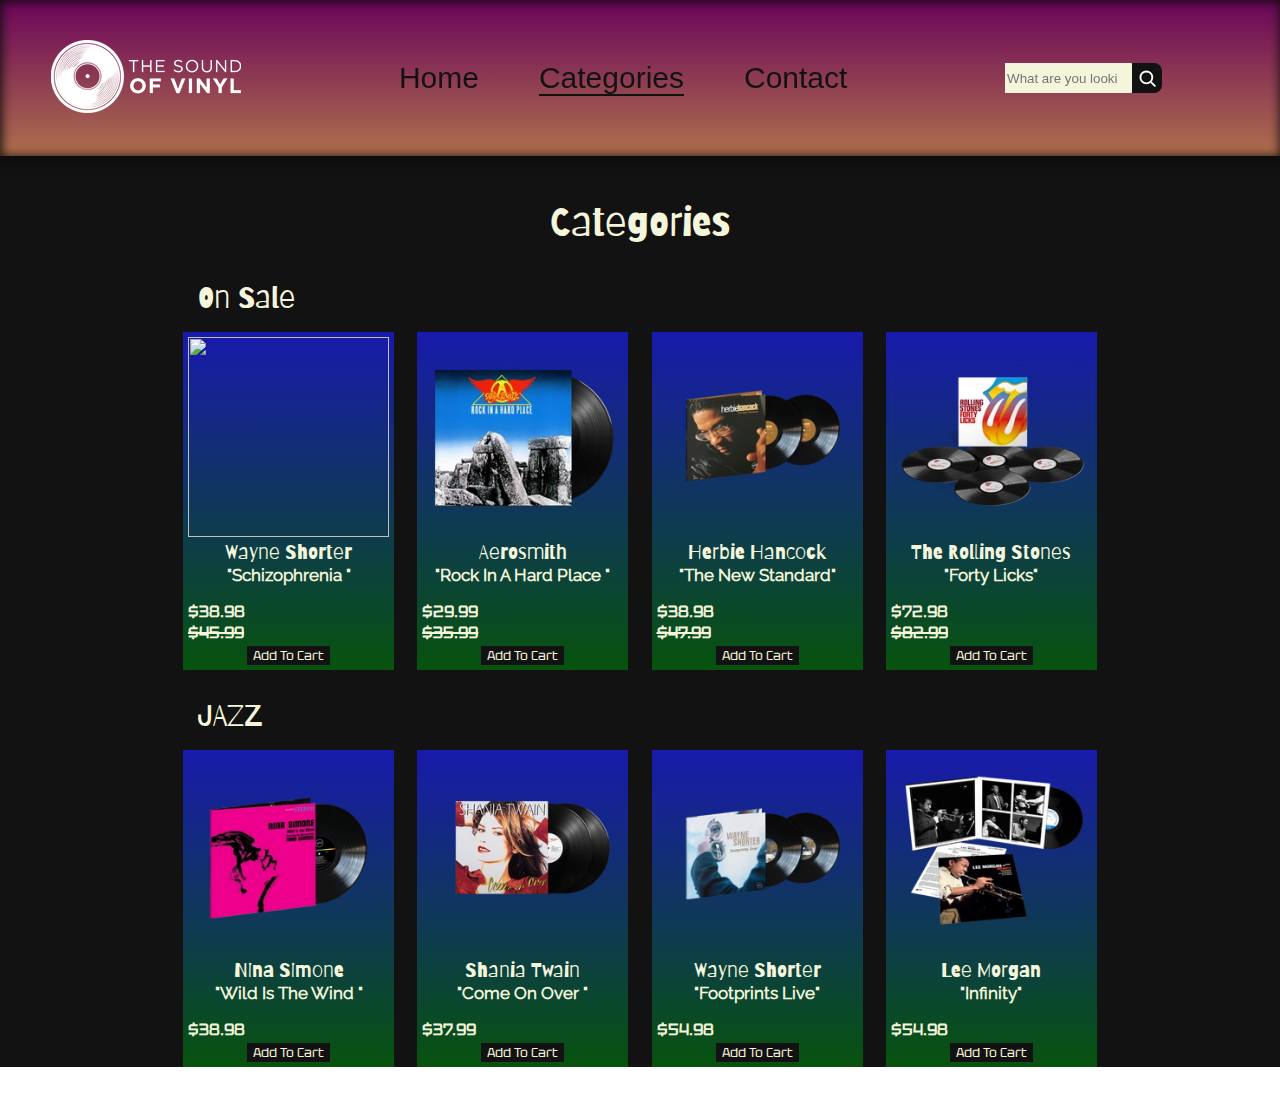
==== Categories.html @ 99c2d17d "categories page" ====
<!DOCTYPE html>
<html lang="en">

<head>
    <meta charset="UTF-8">
    <meta name="viewport" content="width=device-width, initial-scale=1.0">
    <link rel="stylesheet" href="css/reset.css">
    <link rel="stylesheet" href="css/stylesheet.css">
    <script src="https://kit.fontawesome.com/803c8330e5.js" crossorigin="anonymous"></script>
    <link rel="icon" type="image/x-icon" href="images/tab logo.png">
    <link rel="stylesheet" href="css/style.css">
    <title>Categories</title>
</head>

<body>

    <div class="container">
        <!-- header -->
        <header>
            <a href="index.html"><img src="images/Logo.avif" alt="Logo"></a>

            <nav>
                <ul class="header_ul">
                    <li><a href="index.html" class="list inactive">Home</a></li>
                    <li><a href="Categories.html" class="list active">Categories</a></li>
                    <li><a href="" class="list inactive">Contact</a></li>
                </ul>
            </nav>
            <div class="search_user">
                <form action="" class="search_bar_form">
                    <input class="search_bar" type="search" name="search" placeholder="What are you looking for?">

                    <input class="search_button" type="image" src="images/charm_search.svg" name="" id="">
                </form>


                <div class="cartanduser">

                    <a href=""><i class="fa-solid fa-user"></i></a>
                    <i class="fa-solid fa-cart-shopping"></i>
                </div>
            </div>
        </header>


        <!-- cover -->
        <div class="categories_cover">
            <img src="images/categories cover.webp" alt="" class="ragacimg">

        </div>

        <h3 class="categories">Categories</h3>
           <!-- SALE SECTION -->
        <section class="sales_section">



            <h4 class="categories_titles">On Sale</h4>




            <div class="categories_cards">
                <i class="fa-solid fa-forward left_vector"></i>
                <!-- 1 card -->


                <div class="categories_card">

                    <img src="categories images/1.avif" alt="" class="card_image_sale">
                    <h4 class="categories_author">Wayne Shorter</h4>
                    <p class="categories_album">"Schizophrenia "</p>
                    <div class="price_fav">
                        <p class="price_categories">$38.98</p>
                        <i class="fa-solid fa-heart"></i>

                    </div>
                    <p class="price_sale">$45.99</p>
                    <button class="addtocart">Add To Cart</button>
                </div>
                
                <!-- card2 -->


                <div class="categories_card">

                    <img src="categories images/2.avif" alt="" class="card_image_sale">
                    <h4 class="categories_author">Aerosmith</h4>
                    <p class="categories_album">"Rock In A Hard Place "</p>
                    <div class="price_fav">
                        <p class="price_categories">$29.99</p>
                        <i class="fa-solid fa-heart"></i>

                    </div>
                    <p class="price_sale">$35.99</p>
                    <button class="addtocart">Add To Cart</button>
                </div>
                <!-- card3 -->
                <div class="categories_card">

                    <img src="categories images/3.avif" alt="" class="card_image_sale">
                    <h4 class="categories_author">Herbie Hancock</h4>
                    <p class="categories_album">"The New Standard"</p>
                    <div class="price_fav">
                        <p class="price_categories">$38.98</p>
                        <i class="fa-solid fa-heart"></i>

                    </div>
                    <p class="price_sale">$47.99</p>
                    <button class="addtocart">Add To Cart</button>
                </div>

                <!-- card4 -->
              
                <div class="categories_card">

                    <img src="categories images/4.avif" alt="" class="card_image_sale">
                    <h4 class="categories_author">The Rolling Stones</h4>
                    <p class="categories_album">"Forty Licks"</p>
                    <div class="price_fav">
                        <p class="price_categories">$72.98</p>
                        <i class="fa-solid fa-heart"></i>

                    </div>
                    <p class="price_sale">$82.99</p>
                    <button class="addtocart">Add To Cart</button>
                </div>



                <i class="fa-solid fa-forward"></i>
            </div>





        </section>

       <!-- JAZZ SECTION -->
        <section class="jazz_section">
            <h4 class="categories_titles">JAZZ</h4>
          
            <div class="categories_cards">

                <i class="fa-solid fa-forward left_vector"></i>
                <!-- 1 card -->


                <div class="categories_card">

                    <img src="categories images/5.avif" alt="" class="card_image_sale">
                    <h4 class="categories_author">Nina Simone</h4>
                    <p class="categories_album">"Wild Is The Wind "</p>
                    <div class="price_fav">
                        <p class="price_categories">$38.98</p>
                        <i class="fa-solid fa-heart"></i>

                    </div>
                    
                    <button class="addtocart">Add To Cart</button>
                </div>

                <!-- card2 -->


                <div class="categories_card">

                    <img src="categories images/6.avif" alt="" class="card_image_sale">
                    <h4 class="categories_author">Shania Twain</h4>
                    <p class="categories_album">"Come On Over "</p>
                    <div class="price_fav">
                        <p class="price_categories">$37.99</p>
                        <i class="fa-solid fa-heart"></i>

                    </div>
                    
                    <button class="addtocart">Add To Cart</button>
                </div>
                <!-- card3 -->
                <div class="categories_card">

                    <img src="categories images/7.avif" alt="" class="card_image_sale">
                    <h4 class="categories_author">Wayne Shorter</h4>
                    <p class="categories_album">"Footprints Live"</p>
                    <div class="price_fav">
                        <p class="price_categories">$54.98</p>
                        <i class="fa-solid fa-heart"></i>

                    </div>
                    
                    <button class="addtocart">Add To Cart</button>
                </div>

                <!-- card4 -->
              
                <div class="categories_card">

                    <img src="categories images/8.avif" alt="" class="card_image_sale">
                    <h4 class="categories_author">Lee Morgan</h4>
                    <p class="categories_album">"Infinity"</p>
                    <div class="price_fav">
                        <p class="price_categories">$54.98</p>
                        <i class="fa-solid fa-heart"></i>

                    </div>
                    
                    <button class="addtocart">Add To Cart</button>
                </div>



                <i class="fa-solid fa-forward"></i>
















            </div>
        
        
        
        
        
        
        
        
        
        
        
        
        </section>



        













        <!-- container -->
    </div>








</body>

</html>
---- css/stylesheet.css ----
@font-face {
    font-family: 'Raleway';
    src: url('../fonts/Raleway-Regular.eot');
    src: url('../fonts/Raleway-Regular.eot?#iefix') format('embedded-opentype'),
        url('../fonts/Raleway-Regular.woff2') format('woff2'),
        url('../fonts/Raleway-Regular.woff') format('woff'),
        url('../fonts/Raleway-Regular.ttf') format('truetype'),
        url('../fonts/Raleway-Regular.svg#Raleway-Regular') format('svg');
    font-weight: normal;
    font-style: normal;
    font-display: swap;
}

@font-face {
    font-family: 'Tilt Prism';
    src: url('../fonts/TiltPrism-Regular.eot');
    src: url('../fonts/TiltPrism-Regular.eot?#iefix') format('embedded-opentype'),
        url('../fonts/TiltPrism-Regular.woff2') format('woff2'),
        url('../fonts/TiltPrism-Regular.woff') format('woff'),
        url('../fonts/TiltPrism-Regular.ttf') format('truetype'),
        url('../fonts/TiltPrism-Regular.svg#TiltPrism-Regular') format('svg');
    font-weight: normal;
    font-style: normal;
    font-display: swap;
}
@font-face {
    font-family: 'Barriecito';
    src: url('../fonts/Barriecito-Regular.eot');
    src: url('../fonts/Barriecito-Regular.eot?#iefix') format('embedded-opentype'),
        url('../fonts/Barriecito-Regular.woff2') format('woff2'),
        url('../fonts/Barriecito-Regular.woff') format('woff'),
        url('../fonts/Barriecito-Regular.ttf') format('truetype'),
        url('../fonts/Barriecito-Regular.svg#Barriecito-Regular') format('svg');
    font-weight: normal;
    font-style: normal;
    font-display: swap;
}
@font-face {
    font-family: 'Tektur';
    src: url('../fonts/Tektur-Regular.eot');
    src: url('../fonts/Tektur-Regular.eot?#iefix') format('embedded-opentype'),
        url('../fonts/Tektur-Regular.woff2') format('woff2'),
        url('../fonts/Tektur-Regular.woff') format('woff'),
        url('../fonts/Tektur-Regular.ttf') format('truetype'),
        url('../fonts/Tektur-Regular.svg#Tektur-Regular') format('svg');
    font-weight: normal;
    font-style: normal;
    font-display: swap;
}
---- css/style.css ----
@import url(variable.css);

.container {
    max-width: 1920px;
    width: 100%;
    margin: auto;
    padding-top: 146px;
    background-color: rgb(19, 18, 18);
}

/* header */
header {
    max-width: inherit;
    width: inherit;
    top: 0;
    left: 50%;
    transform: translateX(-50%);
    padding: 40px 4%;
    position: fixed;
    display: flex;
    justify-content: space-between;
    align-items: center;
    box-shadow: inset 1px 1px 10px 2px rgba(14, 13, 13, 0.815), 1px 1px 10px 3px rgba(10, 10, 10, 0.815);
    background-image: var(--headercolor)
}

.header_ul {
    display: flex;
    gap: 60px;
}

.list {
    font-size: 30px;
    font-family: var(--listfont);
    font-family: 'Bebas Neue', sans-serif;
    color: var(--maincolordark);

}

.active {
    border-bottom: 2px solid var(--maincolordark);
}

.search_user {
    width: 19%;
    display: flex;
    align-items: center;
    gap: 20px;
}

.search_bar_form {
    width: 70%;
    border-radius: 8px;
    display: flex;
    align-items: center;



}

.search_bar {
    width: 100%;
    background-color: var(--maincolor);
    border: none;
    outline: none;
    height: 30px;
    border-radius: 0px 1px 1px 0px;


}

.search_button {
    height: 30px;
    padding: 5px;
    border-radius: 0px 8px 8px 0px;
    background-color: var(--maincolordark);
}


.fa-magnifying-glass {
    font-size: 30px;
}

.cartanduser {
    display: flex;
    align-items: center;
    gap: 15px;
}

.fa-user,
.fa-cart-shopping {
    font-size: 25px;
    color: var(--maincolordark);
}

.list:hover {

    text-shadow: 2px 1px 2px rgb(56, 4, 36);
}

.fa-user:hover {
    filter: drop-shadow(1px 1px 5px black);
    font-size: 27px;
}

.fa-cart-shopping:hover {
    filter: drop-shadow(1px 1px 5px black);
    font-size: 27px;
}

/* cover */
.cover {
    width: 55%;
    padding: 20px 3%;
    margin: auto;
    display: flex;
    flex-direction: column;
    align-items: center;
    gap: 50px;
    margin-top: 40px;
}

.section_cover_txt {
    display: flex;
    flex-direction: column;
    align-items: center;
}

.cover_title {
    font-size: var(--titlefontsize);
    font-family: var(--titlefont);
    text-align: center;
    color: var(--maincolor);

}

.cover_txt {
    font-size: var(--textfontsize);
    font-family: var(--textfont);
    color: var(--maincolor);
    font-weight: 600;
    margin-top: 30px;
    text-align: center;
}

.shop_now_button {
    font-size: var(--textfontsize);
    font-family: var(--listfont);
    padding: 5px;
    border-radius: 10px;
    color: var(--maincolordark);
    border: 3px solid var(--maincolor);
    background-image: var(--maincolorblend);
    transition: 0.5s;
}




.shop_now_button:hover {
    color: var(--maincolor);
    border: 3px solid var(--maincolordark);
}




/* section monthly best sellers */
.monthybestseller_section {
    padding: 40px 4%;
}

.monthlybestsell {
    font-size: var(--titlefontsize);
    font-family: var(--titlefont);
    color: var(--maincolor);
    margin: 50px 0;
}

.cards {
    margin: auto;
    display: flex;
    flex-direction: column;
    gap: 30px;

}

.first5cards,
.secondfivecards {
    display: flex;
    justify-content: space-between;


}

.card {
    padding: 10px;
    border: 3px solid var(--maincolor);
    width: 18%;
    display: flex;
    flex-direction: column;
    align-items: center;
    gap: 15px;
    transition-duration: 2s;

}

.card_txts {
    display: flex;
    flex-direction: column;
    align-items: center;
}


.card:hover {
    background-color: var(--maincolor);
    scale: 1.1;
}

.card_image {
    width: 100%;

}

.best_seller_author {
    font-family: var(--titlefont);
    font-size: var(--textfontsize);
    margin-bottom: 5px;
    color: rgb(19, 18, 18);
    text-align: center;
}

.album_name {
    font-family: var(--textfont);
    font-size: var(--textfontsize);
    color: rgb(19, 18, 18);
    text-align: center;
    font-weight: 600;
}

/* subscribe */
.subscribe {
    width: 70%;
    margin: 50px auto 0;
    display: grid;
    grid-template-rows: 310px 250px 250px;
    grid-template-columns: 1.2fr 1fr 1fr 1fr;
    grid-template-areas: "div1 div2 div3 div4"
        "div1 div5 div6 div7 " "div8 div9 div9 div10 "
    ;
    column-gap: 5px;

}

.section2_div {
    background-size: cover;
    background-repeat: no-repeat;
    object-fit: cover;
    background-position: center;
    border: 2px solid var(--maincolordark);

}

.div1 {

    background-image: url(../section2img/subscirebesection\ left.webp);
    grid-area: div1;
    animation-name: div1;

}

.div2 {
    background-image: url(../section2img/1.jpg);
    grid-area: div2;
    animation-name: div2;

}

.div3 {
    background-image: url(../section2img/2.jpg);
    grid-area: div3;
    animation-name: div3;
    animation-duration: 20s;
    animation-delay: 7s;
    animation-timing-function: linear;
    animation-iteration-count: infinite;
    animation-direction: alternate-reverse;
}

.div4 {
    background-image: url(../section2img/3.jpg);
    grid-area: div4;

}

.div5 {
    background-image: url(../section2img/4.jpg);
    grid-area: div5;

}

.div6 {
    background-image: url(../section2img/5.jpg);
    grid-area: div6;


}

.div7 {
    background-image: url(../section2img/6.jpg);
    grid-area: div7;

}

.div8 {
    background-image: url(../section2img/7.jpg);
    grid-area: div8;

}

.div9 {
    grid-area: div9;
    display: flex;
    align-items: center;
    justify-content: center;
    background-image: linear-gradient(red, yellow);
}

.subscribe_us {
    display: flex;
    align-items: center;
    flex-direction: column;
    gap: 20px;
}

.subscribe_us_label {
    font-size: 30px;
    font-family: var(--titlefont);
}

.subscribe_email_input {
    outline: none;
    width: 100%;
    height: 30px;
    padding: 5px;
    border: 2px solid var(--maincolordark);
    border-radius: 20px;
}

.subscribe_button {
    border: none;
    outline: none;
    font-size: 20px;
    border-radius: 10px;
    font-family: var(--textfont);
    background-color: var(--maincolordark);
    color: var(--maincolor);
}

.subscribe_button:hover {
    background-color: rgba(19, 18, 18, 0.8);

}



.div10 {
    background-image: url(../section2img/8.jpg);

    grid-area: div10;
    animation: div10;
    animation-duration: 20s;
    animation-timing-function: linear;
    animation-iteration-count: infinite;
    animation-direction: alternate-reverse;
}

@keyframes div10 {
    from {
        background-image: url(../section2img/8.jpg);
        width: 0%;

    }

    to {
        background-image: url(../section2img/8.jpg);
        width: 100%;
    }

}

@keyframes div3 {
    from {
        background-image: url(../section2img/2.jpg);
        height: 0%;
    }

    to {
        background-image: url(../section2img/2.jpg);
        height: 100%;
    }

}








/* just_came in */
.just_added {
    width: 90%;
    margin: auto;
}

.justadded_cards {
    display: flex;
    justify-content: space-between;


}

.vector_cards {
    display: flex;
    align-items: center;
    gap: 10px;
}

.justadded_title {
    font-family: var(--titlefont);
    color: var(--maincolor);
    font-size: var(--titlefontsize);
    text-align: center;
    margin: 30px 0 30px;
}

.fa-forward {
    font-size: var(--titlefontsize);
    color: var(--maincolor);
}

.left_vector {
    rotate: 180deg;
}

.fa-forward:hover {
    filter: drop-shadow(2px 3px 5px var(--maincolor));
}

.just_added_card {
    width: 19%;
    padding: 10px;
    background-color: var(--maincolor);
    display: flex;
    flex-direction: column;
    gap: 10px;
    align-items: center;
    background-image: var(--maincolorblend);
    transition: 1s;


}

.just_added_card:hover {
    box-shadow: inset -2px -2px 15px var(--maincolor);
}

.justaddimg {
    width: 100%;
}

.price_fav {
    width: 100%;
    display: flex;
    justify-content: space-between;
    margin-top: 15px;
}

.album_name {
    font-family: var(--textfont);
}

.price {
    font-family: var(--listfont);
    font-weight: 600;
}

.fa-heart {
    font-size: 19px;
}

.fa-heart:hover {

    color: rgb(184, 6, 6);
}

/* about us  */
.about_us {
    width: 70%;
    margin: auto;
}

.about_us_title {
    font-size: 40px;
    font-family: var(--titlefont);
    color: var(--maincolor);
    text-align: center;
    margin: 60px 0 30px;
}

.about_us_txt {
    display: flex;
    justify-content: space-between;
    align-items: center;
}

.about_us_P {
    width: 30%;
    border: 3px solid var(--maincolor);
    padding: 15px 2%;
    border-radius: 20px;
}

.about_us_PP {
    font-size: 20px;
    color: beige;
    font-family: var(--textfont);
    text-align: center;

}

.div_help_center_div {
    width: 30%;
    margin: auto;
    display: flex;
    flex-direction: column;
    align-items: center;
}

.help_center_title {
    font-size: 28px;
    font-family: var(--titlefont);
    color: beige;
    text-align: center;
    margin-top: 50px;
}

.help_center_button {
    background-image: linear-gradient(rgb(206, 3, 3), rgb(206, 206, 9));
    font-size: 20px;
    font-family: var(--listfont);
    padding: 5px;
    border-radius: 10px;
    margin-top: 40px;
}

.help_center_button:hover {
    box-shadow: inset 2px 2px 10px var(--maincolordark);
}

/* footer */
footer {
    padding: 15px 4% 15px;
    background-image: var(--footercolor);
    margin: 60px auto 0;
    display: flex;
    align-items: center;
    justify-content: space-between;
}

.socials_txts {
    width: 20%;
}

.footer_list,
.social_title {
    font-size: var(--textfontsize);
    font-family: var(--textfont);
    line-height: 1.5;
    color: var(--maincolordark);
    font-weight: 600;
}

.socials {
    margin-top: 15px;
}

.SOCIALS {
    display: flex;
    gap: 8px;
    margin-top: 8px;
}

.footer_logo {
    width: 150px;

    animation-name: footer_logo;
    animation-duration: 10s;
    animation-timing-function: linear;
    animation-iteration-count: infinite;

}

@keyframes footer_logo {
    from {
        rotate: 0deg;
    }

    to {
        rotate: 360deg;
    }
}

.footer_contact_div {
    width: 20%;
    display: flex;
    flex-direction: column;
    gap: 20px;
}

.footer_contact_DIV {
    display: flex;
    align-items: center;
    gap: 8px;
}

.fa-phone,
.fa-envelope,
.fa-location-dot {
    font-size: var(--textfontsize);
    color: black;
}

.footer_P {
    font-size: var(--textfontsize);
    font-family: var(--listfont);
    color: var(--maincolor);
    text-align: center;
}

.footer_list:hover {
    text-shadow: 2px 1px 2px rgb(56, 4, 36);
}

.fa-location-dot:hover {
    border-bottom: 2px solid black;
}

.fa-envelope:hover {
    border-bottom: 2px solid black;
}

.fa-phone:hover {
    border-bottom: 2px solid black;
}


/* categories page */
.categories_cover {
    width: 100%;
}


/* SALE SECTION */
.categories{
    font-size: var(--titlefontsize);
    font-family: var(--titlefont);
    color: var(--maincolor);
    text-align: center;
    margin: 40px 0 40px;
}
    
.categories_titles{
   font-size: var(--categoriestitle);
    font-family: var(--titlefont);
    color: var(--maincolor);
    margin-left: 4%;
    margin-bottom: 20px;
    

}


.sales_section{
    width: 75%;
    margin: 0px auto 30px;
    display: flex;
    flex-direction: column;

}
.categories_cards{
    display: flex;
    align-items: center;
    justify-content: space-between;
    
}
.categories_card{
    width: 22%;
    
    padding: 5px;
    background-image:var(--categoriescardcolor);
    display: flex;
    flex-direction: column;
    gap: 5px;
    align-items: center;
}
.categories_card:hover{
    box-shadow: inset 1px 1px 5px 1px var(--maincolor);
}
.card_image_sale{
    width: 100%;
    height: 200px;
    object-fit: cover;
}
.categories_author{
    font-family: var(--titlefont);
    color: var(--maincolor);
    font-size: var(--textfontsize);
}
.price_categories{
    font-family: var(--listfont);
    font-weight: 600;
    color: var(--maincolor);
}
.categories_album{
    font-family: var(--textfont);
    color: var(--maincolor);
    font-size: 17px;
    font-weight: 600;
}
.price_sale{
    font-family: var(--listfont);
    font-weight: 600;
    color: var(--maincolor);
    text-decoration: line-through;
    text-decoration-thickness: 2px;
    
    align-self: flex-start;
}
.addtocart{
    border: none;
    background-color: var(--maincolordark);
    font-family: var(--listfont);
    color: var(--maincolor);

}
.addtocart:hover{
    box-shadow: 1px 1px 10px 3px  var(--maincolordark);
}
.jazz_section{
    width: 75%;
    margin: 0px auto 30px;
    display: flex;
    flex-direction: column;

}
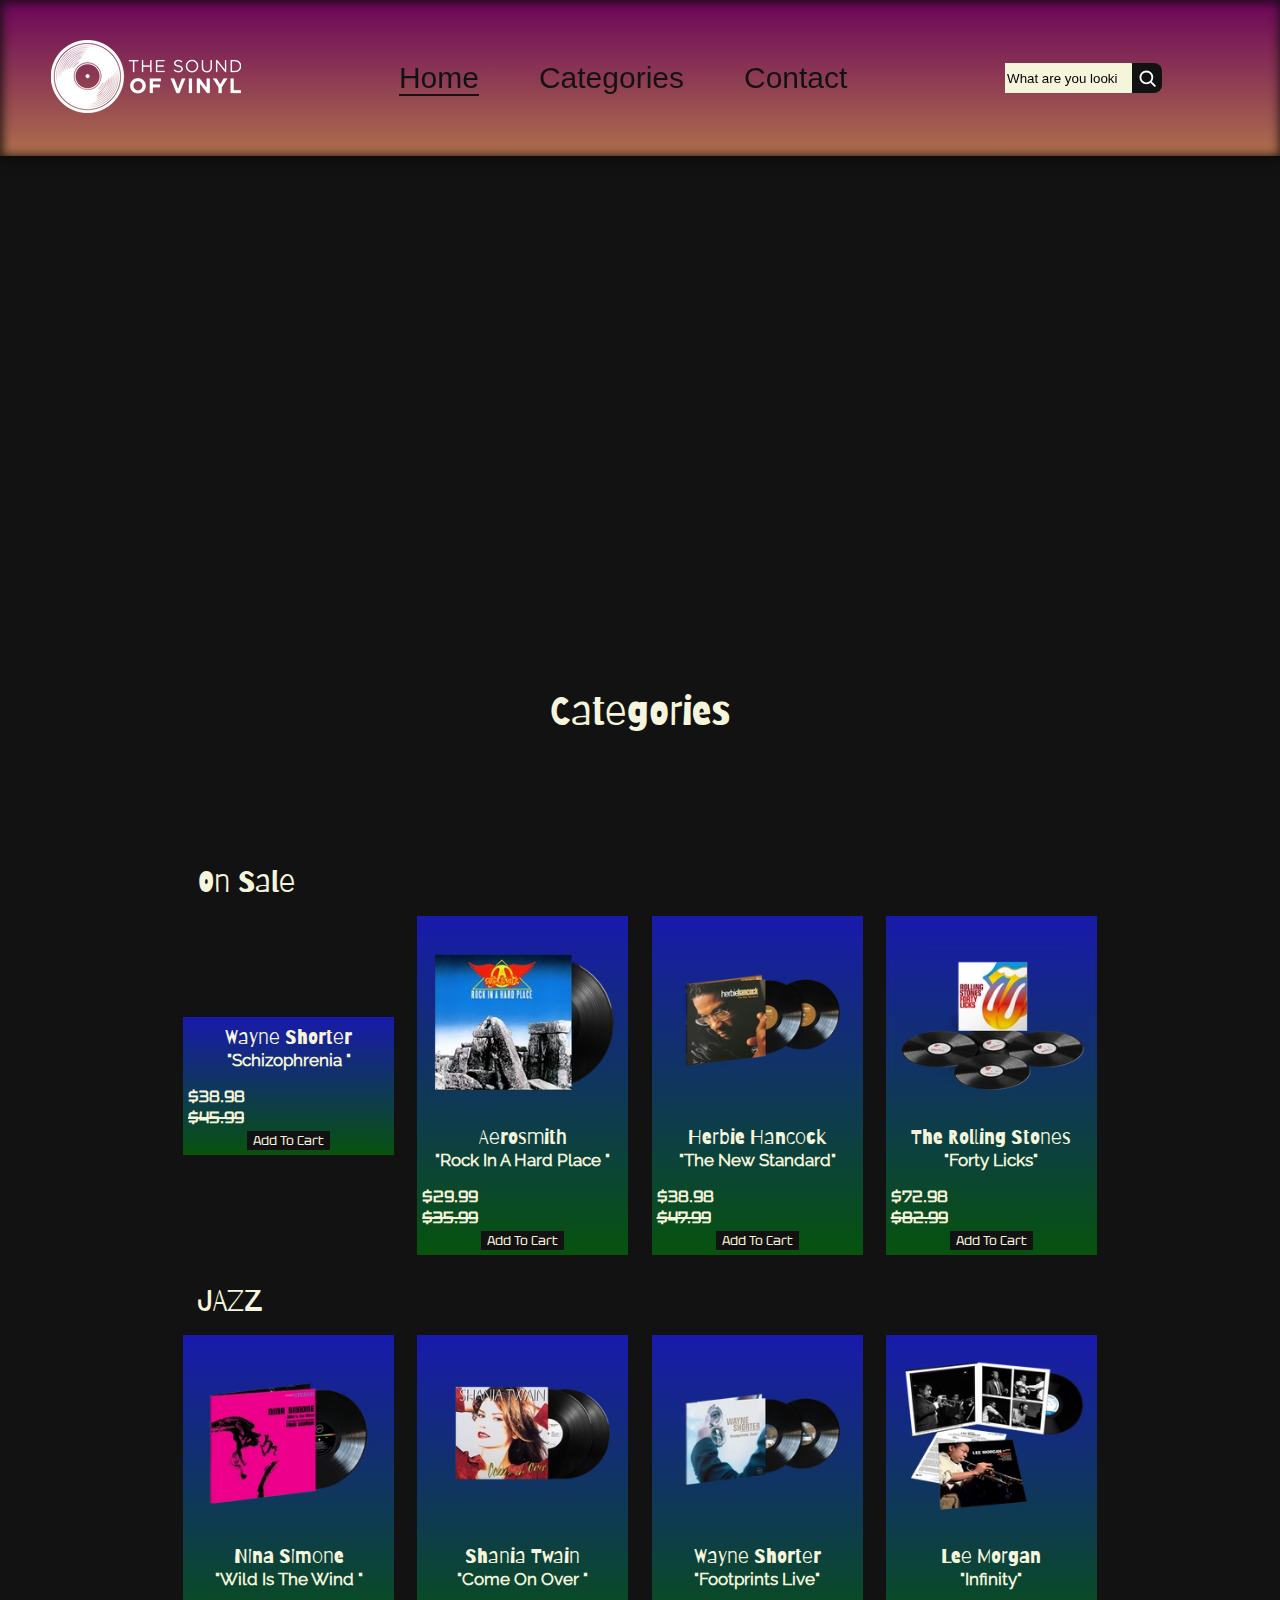
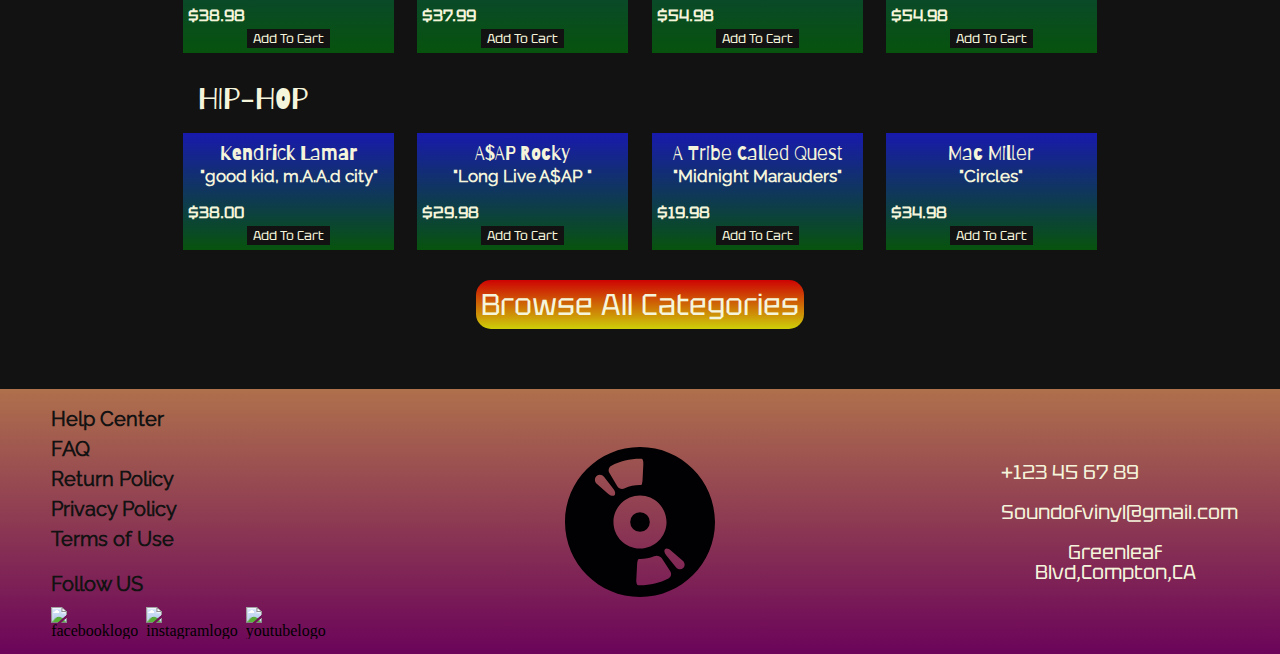
==== commit 7350668d: "categories responsive" ====
--- a/Categories.html
+++ b/Categories.html
@@ -9,6 +9,9 @@
     <script src="https://kit.fontawesome.com/803c8330e5.js" crossorigin="anonymous"></script>
     <link rel="icon" type="image/x-icon" href="images/tab logo.png">
     <link rel="stylesheet" href="css/style.css">
+    <link rel="stylesheet" href="css/bigscreen.css">
+    <link rel="stylesheet" href="css/smalltablet.css">
+    <link rel="stylesheet" href="css/mobile.css">
     <title>Categories</title>
 </head>
 
@@ -17,15 +20,18 @@
     <div class="container">
         <!-- header -->
         <header>
-            <a href="index.html"><img src="images/Logo.avif" alt="Logo"></a>
-
-            <nav>
+
+            <i class="fa-solid fa-bars"></i>
+            <a href="index.html"><img class="mainlogoimg" src="images/Logo.avif" alt="Logo"></a>
+
+            <nav class="header_nav">
                 <ul class="header_ul">
-                    <li><a href="index.html" class="list inactive">Home</a></li>
-                    <li><a href="Categories.html" class="list active">Categories</a></li>
-                    <li><a href="" class="list inactive">Contact</a></li>
+                    <li><a href="index.html" class="list active">Home</a></li>
+                    <li><a href="Categories.html" class="list inactive">Categories</a></li>
+                    <li><a href="contact.html class:" class="list inactive">Contact</a></li>
                 </ul>
             </nav>
+           
             <div class="search_user">
                 <form action="" class="search_bar_form">
                     <input class="search_bar" type="search" name="search" placeholder="What are you looking for?">
@@ -40,219 +46,371 @@
                     <i class="fa-solid fa-cart-shopping"></i>
                 </div>
             </div>
+
+
+
         </header>
 
 
+       
+      
         <!-- cover -->
         <div class="categories_cover">
-            <img src="images/categories cover.webp" alt="" class="ragacimg">
 
         </div>
 
-        <h3 class="categories">Categories</h3>
-           <!-- SALE SECTION -->
-        <section class="sales_section">
-
-
-
-            <h4 class="categories_titles">On Sale</h4>
-
-
-
-
-            <div class="categories_cards">
-                <i class="fa-solid fa-forward left_vector"></i>
-                <!-- 1 card -->
-
-
-                <div class="categories_card">
-
-                    <img src="categories images/1.avif" alt="" class="card_image_sale">
-                    <h4 class="categories_author">Wayne Shorter</h4>
-                    <p class="categories_album">"Schizophrenia "</p>
-                    <div class="price_fav">
-                        <p class="price_categories">$38.98</p>
-                        <i class="fa-solid fa-heart"></i>
-
-                    </div>
-                    <p class="price_sale">$45.99</p>
-                    <button class="addtocart">Add To Cart</button>
-                </div>
-                
-                <!-- card2 -->
-
-
-                <div class="categories_card">
-
-                    <img src="categories images/2.avif" alt="" class="card_image_sale">
-                    <h4 class="categories_author">Aerosmith</h4>
-                    <p class="categories_album">"Rock In A Hard Place "</p>
-                    <div class="price_fav">
-                        <p class="price_categories">$29.99</p>
-                        <i class="fa-solid fa-heart"></i>
-
-                    </div>
-                    <p class="price_sale">$35.99</p>
-                    <button class="addtocart">Add To Cart</button>
-                </div>
-                <!-- card3 -->
-                <div class="categories_card">
-
-                    <img src="categories images/3.avif" alt="" class="card_image_sale">
-                    <h4 class="categories_author">Herbie Hancock</h4>
-                    <p class="categories_album">"The New Standard"</p>
-                    <div class="price_fav">
-                        <p class="price_categories">$38.98</p>
-                        <i class="fa-solid fa-heart"></i>
-
-                    </div>
-                    <p class="price_sale">$47.99</p>
-                    <button class="addtocart">Add To Cart</button>
-                </div>
-
-                <!-- card4 -->
+        <div class="categories_main_div">
+            <h3 class="categories">Categories</h3>
+            <form class="hidden_search categories_hidden_search" action="">
+                <input class="hidden_search_input" type="search" name="search"
+                    placeholder="What are you looking for?">
+                <input class="search_button_hidden" type="image" src="images/charm_search.svg" name="" id="">
+            </form>
+         
+            <!-- SALE SECTION -->
+
+
+            <section class="sales_section">
+
+
+
+                <h4 class="categories_titles">On Sale</h4>
+
+
+
+
+                <div class="categories_cards">
+                    <i class="fa-solid fa-backward"></i>
+                    <!-- 1 card -->
+
+
+                    <div class="categories_card">
+
+                        <img src="categories images/1.avif" alt="" class="card_image_sale">
+                        <h4 class="categories_author">Wayne Shorter</h4>
+                        <p class="categories_album">"Schizophrenia "</p>
+                        <div class="price_fav">
+                            <p class="price_categories">$38.98</p>
+                            <i class="fa-solid fa-heart"></i>
+
+                        </div>
+                        <p class="price_sale">$45.99</p>
+                        <button class="addtocart">Add To Cart</button>
+                    </div>
+
+                    <!-- card2 -->
+
+
+                    <div class="categories_card categories_card2">
+
+                        <img src="categories images/2.avif" alt="" class="card_image_sale">
+                        <h4 class="categories_author">Aerosmith</h4>
+                        <p class="categories_album">"Rock In A Hard Place "</p>
+                        <div class="price_fav">
+                            <p class="price_categories">$29.99</p>
+                            <i class="fa-solid fa-heart"></i>
+
+                        </div>
+                        <p class="price_sale">$35.99</p>
+                        <button class="addtocart">Add To Cart</button>
+                    </div>
+                    <!-- card3 -->
+                    <div class="categories_card categories_card3">
+
+                        <img src="categories images/3.avif" alt="" class="card_image_sale">
+                        <h4 class="categories_author">Herbie Hancock</h4>
+                        <p class="categories_album">"The New Standard"</p>
+                        <div class="price_fav">
+                            <p class="price_categories">$38.98</p>
+                            <i class="fa-solid fa-heart"></i>
+
+                        </div>
+                        <p class="price_sale">$47.99</p>
+                        <button class="addtocart">Add To Cart</button>
+                    </div>
+
+                    <!-- card4 -->
+
+                    <div class="categories_card categories_card4">
+
+                        <img src="categories images/4.avif" alt="" class="card_image_sale">
+                        <h4 class="categories_author">The Rolling Stones</h4>
+                        <p class="categories_album">"Forty Licks"</p>
+                        <div class="price_fav">
+                            <p class="price_categories">$72.98</p>
+                            <i class="fa-solid fa-heart"></i>
+
+                        </div>
+                        <p class="price_sale">$82.99</p>
+                        <button class="addtocart">Add To Cart</button>
+                    </div>
+
+
+
+                    <i class="fa-solid fa-forward"></i>
+                </div>
+
+
+
+
+
+            </section>
+
+            <!-- JAZZ SECTION -->
+            <section class="jazz_section">
+                <h4 class="categories_titles">JAZZ</h4>
+
+                <div class="categories_cards">
+
+                    <i class="fa-solid fa-backward"></i>
+                    <!-- 1 card -->
+
+
+                    <div class="categories_card">
+
+                        <img src="categories images/5.avif" alt="" class="card_image_sale">
+                        <h4 class="categories_author">Nina Simone</h4>
+                        <p class="categories_album">"Wild Is The Wind "</p>
+                        <div class="price_fav">
+                            <p class="price_categories">$38.98</p>
+                            <i class="fa-solid fa-heart"></i>
+
+                        </div>
+
+                        <button class="addtocart">Add To Cart</button>
+                    </div>
+
+                    <!-- card2 -->
+
+
+                    <div class="categories_card categories_card2">
+
+                        <img src="categories images/6.avif" alt="" class="card_image_sale">
+                        <h4 class="categories_author">Shania Twain</h4>
+                        <p class="categories_album">"Come On Over "</p>
+                        <div class="price_fav">
+                            <p class="price_categories">$37.99</p>
+                            <i class="fa-solid fa-heart"></i>
+
+                        </div>
+
+                        <button class="addtocart">Add To Cart</button>
+                    </div>
+                    <!-- card3 -->
+                    <div class="categories_card categories_card3">
+
+                        <img src="categories images/7.avif" alt="" class="card_image_sale">
+                        <h4 class="categories_author">Wayne Shorter</h4>
+                        <p class="categories_album">"Footprints Live"</p>
+                        <div class="price_fav">
+                            <p class="price_categories">$54.98</p>
+                            <i class="fa-solid fa-heart"></i>
+
+                        </div>
+
+                        <button class="addtocart">Add To Cart</button>
+                    </div>
+
+                    <!-- card4 -->
+
+                    <div class="categories_card categories_card4">
+
+                        <img src="categories images/8.avif" alt="" class="card_image_sale">
+                        <h4 class="categories_author">Lee Morgan</h4>
+                        <p class="categories_album">"Infinity"</p>
+                        <div class="price_fav">
+                            <p class="price_categories">$54.98</p>
+                            <i class="fa-solid fa-heart"></i>
+
+                        </div>
+
+                        <button class="addtocart">Add To Cart</button>
+                    </div>
+
+
+
+                    <i class="fa-solid fa-forward"></i>
+
+
+                </div>
+
+
+            </section>
+
+
+
+            <section class="hiphop">
+
+                <h4 class="categories_titles">HIP-HOP</h4>
+
+                <div class="categories_cards">
+
+                    <i class="fa-solid fa-backward"></i>
+                    <!-- 1 card -->
+
+
+                    <div class="categories_card ">
+
+                        <img src="categories images/9.avif" alt="" class="card_image_sale">
+                        <h4 class="categories_author">Kendrick Lamar</h4>
+                        <p class="categories_album">"good kid, m.A.A.d city"</p>
+                        <div class="price_fav">
+                            <p class="price_categories">$38.00</p>
+                            <i class="fa-solid fa-heart"></i>
+
+                        </div>
+
+                        <button class="addtocart">Add To Cart</button>
+                    </div>
+
+                    <!-- card2 -->
+
+
+                    <div class="categories_card categories_card2">
+
+                        <img src="categories images/10.avif" alt="" class="card_image_sale">
+                        <h4 class="categories_author">A$AP Rocky</h4>
+                        <p class="categories_album">"Long Live A$AP "</p>
+                        <div class="price_fav">
+                            <p class="price_categories">$29.98</p>
+                            <i class="fa-solid fa-heart"></i>
+
+                        </div>
+
+                        <button class="addtocart">Add To Cart</button>
+                    </div>
+                    <!-- card3 -->
+                    <div class="categories_card categories_card3">
+
+                        <img src="categories images/11.avif" alt="" class="card_image_sale">
+                        <h4 class="categories_author">A Tribe Called Quest</h4>
+                        <p class="categories_album">"Midnight Marauders"</p>
+                        <div class="price_fav">
+                            <p class="price_categories">$19.98</p>
+                            <i class="fa-solid fa-heart"></i>
+
+                        </div>
+
+                        <button class="addtocart">Add To Cart</button>
+                    </div>
+
+                    <!-- card4 -->
+
+                    <div class="categories_card categories_card4">
+
+                        <img src="categories images/12.avif" alt="" class="card_image_sale">
+                        <h4 class="categories_author">Mac Miller</h4>
+                        <p class="categories_album">"Circles"</p>
+                        <div class="price_fav">
+                            <p class="price_categories">$34.98</p>
+                            <i class="fa-solid fa-heart"></i>
+
+                        </div>
+
+                        <button class="addtocart">Add To Cart</button>
+                    </div>
+
+
+
+                    <i class="fa-solid fa-forward"></i>
+
+
+
+
+
+
+
+
+
+
+
+
+
+
+
+
+                </div>
+
+
+            </section>
+          
+            <a href="Categories.html">
+                <button class="browseall">Browse All Categories</button>
+            </a>
+        </div>
+
+
+
+
+        <!-- FOOTER -->
+
+        <footer>
+            <img class="footerlogo_hidden" src="images/vinyl-record-svgrepo-com.svg" alt="">
+           
+          <div class="footer_contact_social">
+            <div class="socials_txts">
+
               
-                <div class="categories_card">
-
-                    <img src="categories images/4.avif" alt="" class="card_image_sale">
-                    <h4 class="categories_author">The Rolling Stones</h4>
-                    <p class="categories_album">"Forty Licks"</p>
-                    <div class="price_fav">
-                        <p class="price_categories">$72.98</p>
-                        <i class="fa-solid fa-heart"></i>
-
-                    </div>
-                    <p class="price_sale">$82.99</p>
-                    <button class="addtocart">Add To Cart</button>
-                </div>
-
-
-
-                <i class="fa-solid fa-forward"></i>
+                <nav class="footer_nav">
+                    <ul class="footer_ul">
+                        <li><a href="" class="footer_list">Help Center</a></li>
+                        <li><a href="" class="footer_list">FAQ</a></li>
+                        <li><a href="" class="footer_list">Return Policy</a></li>
+                        <li><a href="" class="footer_list">Privacy Policy</a></li>
+                        <li><a href="contact.html" class="footer_list">Terms of Use</a></li>
+                    </ul>
+                </nav>
+
+
+                <div class="socials">
+                    <h3 class="social_title">Follow US</h3>
+                    <div class="SOCIALS">
+                        <a target="_blank" href="https://www.facebook.com/">
+                            <img class="social_logo"  src="images/logos_facebook.svg" alt="facebooklogo">
+                        </a>
+                        <a target="_blank" href="https://www.instagram.com/">
+                            <img class="social_logo"  src="images/skill-icons_instagram.svg" alt="instagramlogo">
+                        </a>
+                        <a target="_blank" href="https://www.youtube.com/">
+                            <img class="social_logo" src="images/logos_youtube.svg" alt="youtubelogo">
+                        </a>
+                    </div>
+                </div>
             </div>
 
-
-
-
-
-        </section>
-
-       <!-- JAZZ SECTION -->
-        <section class="jazz_section">
-            <h4 class="categories_titles">JAZZ</h4>
-          
-            <div class="categories_cards">
-
-                <i class="fa-solid fa-forward left_vector"></i>
-                <!-- 1 card -->
-
-
-                <div class="categories_card">
-
-                    <img src="categories images/5.avif" alt="" class="card_image_sale">
-                    <h4 class="categories_author">Nina Simone</h4>
-                    <p class="categories_album">"Wild Is The Wind "</p>
-                    <div class="price_fav">
-                        <p class="price_categories">$38.98</p>
-                        <i class="fa-solid fa-heart"></i>
-
-                    </div>
-                    
-                    <button class="addtocart">Add To Cart</button>
-                </div>
-
-                <!-- card2 -->
-
-
-                <div class="categories_card">
-
-                    <img src="categories images/6.avif" alt="" class="card_image_sale">
-                    <h4 class="categories_author">Shania Twain</h4>
-                    <p class="categories_album">"Come On Over "</p>
-                    <div class="price_fav">
-                        <p class="price_categories">$37.99</p>
-                        <i class="fa-solid fa-heart"></i>
-
-                    </div>
-                    
-                    <button class="addtocart">Add To Cart</button>
-                </div>
-                <!-- card3 -->
-                <div class="categories_card">
-
-                    <img src="categories images/7.avif" alt="" class="card_image_sale">
-                    <h4 class="categories_author">Wayne Shorter</h4>
-                    <p class="categories_album">"Footprints Live"</p>
-                    <div class="price_fav">
-                        <p class="price_categories">$54.98</p>
-                        <i class="fa-solid fa-heart"></i>
-
-                    </div>
-                    
-                    <button class="addtocart">Add To Cart</button>
-                </div>
-
-                <!-- card4 -->
-              
-                <div class="categories_card">
-
-                    <img src="categories images/8.avif" alt="" class="card_image_sale">
-                    <h4 class="categories_author">Lee Morgan</h4>
-                    <p class="categories_album">"Infinity"</p>
-                    <div class="price_fav">
-                        <p class="price_categories">$54.98</p>
-                        <i class="fa-solid fa-heart"></i>
-
-                    </div>
-                    
-                    <button class="addtocart">Add To Cart</button>
-                </div>
-
-
-
-                <i class="fa-solid fa-forward"></i>
-
-
-
-
-
-
-
-
-
-
-
-
-
-
-
-
+            <img class="footer_logo" src="images/vinyl-record-svgrepo-com.svg" alt="">
+
+
+            <div class="footer_contact_div">
+                <div class="footer_contact_DIV">
+                    <a href="tel:+123 45 67  89">
+                        <i class="fa-solid fa-phone"></i>
+                    </a>
+                    <p class="footer_P"> +123 45 67 89</p>
+
+
+                </div>
+
+                <div class="footer_contact_DIV">
+
+                    <a href="mailto:Soundofvinyl@gmail.com">
+                        <i class="fa-solid fa-envelope"></i>
+                    </a>
+
+                    <p class="footer_P">Soundofvinyl@gmail.com</p>
+                </div>
+
+                <div class="footer_contact_DIV">
+                    <a target="_blank"
+                        href="https://www.google.com/maps/place/534-400+W+Greenleaf+Blvd,+Compton,+CA+90220,+USA/@33.8804296,-118.2296693,16z/data=!4m15!1m8!3m7!1s0x80c2cb6b7f1d5b4d:0x56bce9a915bcb42!2sCompton,+CA,+USA!3b1!8m2!3d33.8958492!4d-118.2200712!16zL20vMHIwM2Y!3m5!1s0x80c2cb38bab34581:0x4d48d3f0ca650436!8m2!3d33.8809144!4d-118.2300035!16s%2Fg%2F11c63lks3d?entry=ttu">
+                        <i class="fa-solid fa-location-dot"></i>
+                    </a>
+                    <p class="footer_P"> Greenleaf Blvd,Compton,CA </p>
+                </div>
             </div>
-        
-        
-        
-        
-        
-        
-        
-        
-        
-        
-        
-        
-        </section>
-
-
-
-        
-
-
-
-
-
-
-
-
+
+          </div>
+        </footer>
 
 
 
@@ -268,6 +426,7 @@
 
 
 
+
 </body>
 
 </html>--- a/css/style.css
+++ b/css/style.css
@@ -10,19 +10,22 @@
 
 /* header */
 header {
+    height: 156px;
     max-width: inherit;
     width: inherit;
     top: 0;
     left: 50%;
     transform: translateX(-50%);
-    padding: 40px 4%;
+    padding: 0 4%;
     position: fixed;
     display: flex;
+    align-items: center;
     justify-content: space-between;
-    align-items: center;
+
     box-shadow: inset 1px 1px 10px 2px rgba(14, 13, 13, 0.815), 1px 1px 10px 3px rgba(10, 10, 10, 0.815);
     background-image: var(--headercolor)
 }
+
 
 .header_ul {
     display: flex;
@@ -34,7 +37,7 @@
     font-family: var(--listfont);
     font-family: 'Bebas Neue', sans-serif;
     color: var(--maincolordark);
-
+    transition: 0.4s;
 }
 
 .active {
@@ -50,23 +53,17 @@
 
 .search_bar_form {
     width: 70%;
-    border-radius: 8px;
-    display: flex;
-    align-items: center;
-
-
-
+    display: flex;
+    align-items: center;
 }
 
 .search_bar {
     width: 100%;
+    height: 30px;
     background-color: var(--maincolor);
     border: none;
     outline: none;
-    height: 30px;
     border-radius: 0px 1px 1px 0px;
-
-
 }
 
 .search_button {
@@ -77,20 +74,26 @@
 }
 
 
-.fa-magnifying-glass {
-    font-size: 30px;
-}
+
 
 .cartanduser {
     display: flex;
     align-items: center;
     gap: 15px;
+}
+
+.fa-bars {
+    font-size: 25px;
+    color: var(--maincolordark);
+    display: none;
+
 }
 
 .fa-user,
 .fa-cart-shopping {
     font-size: 25px;
     color: var(--maincolordark);
+    transition: 0.3s;
 }
 
 .list:hover {
@@ -109,24 +112,57 @@
 }
 
 /* cover */
-.cover {
+.indexpagetxt {
     width: 55%;
     padding: 20px 3%;
     margin: auto;
     display: flex;
     flex-direction: column;
     align-items: center;
-    gap: 50px;
+    justify-content: center;
+    gap: 30px;
     margin-top: 40px;
 }
 
-.section_cover_txt {
-    display: flex;
-    flex-direction: column;
-    align-items: center;
-}
-
-.cover_title {
+/* .hidden_search_div{
+    width: 100%;
+    display: flex;
+    align-items: center;
+    justify-content: center;
+    display: none;
+} */
+.hidden_search {
+    background-image: var(--maincolorblend);
+    width: 50%;
+    height: 35px;
+    display: flex;
+    justify-content: space-between;
+    align-self: center;
+    visibility: hidden;
+
+}
+
+.hidden_search_input {
+    width: 90%;
+    border: none;
+    outline: none;
+    border-radius: 0px 1px 1px 0px;
+}
+
+.search_button_hidden {
+    height: 34px;
+    padding: 5px;
+    border-radius: 12px;
+
+}
+
+.indexpageTXT {
+    display: flex;
+    flex-direction: column;
+    align-items: center;
+}
+
+.indexpage_title {
     font-size: var(--titlefontsize);
     font-family: var(--titlefont);
     text-align: center;
@@ -134,13 +170,13 @@
 
 }
 
-.cover_txt {
+.indexpage_txt {
     font-size: var(--textfontsize);
     font-family: var(--textfont);
     color: var(--maincolor);
     font-weight: 600;
+    text-align: center;
     margin-top: 30px;
-    text-align: center;
 }
 
 .shop_now_button {
@@ -151,7 +187,7 @@
     color: var(--maincolordark);
     border: 3px solid var(--maincolor);
     background-image: var(--maincolorblend);
-    transition: 0.5s;
+    transition: 1s;
 }
 
 
@@ -168,6 +204,13 @@
 /* section monthly best sellers */
 .monthybestseller_section {
     padding: 40px 4%;
+    display: flex;
+    align-items: center;
+
+}
+
+.monthlysellVector {
+    display: none;
 }
 
 .monthlybestsell {
@@ -175,9 +218,11 @@
     font-family: var(--titlefont);
     color: var(--maincolor);
     margin: 50px 0;
+    text-align: center;
 }
 
 .cards {
+    width: 90%;
     margin: auto;
     display: flex;
     flex-direction: column;
@@ -415,17 +460,18 @@
     margin: auto;
 }
 
+
+
+.vector_cards {
+    display: flex;
+    align-items: center;
+    gap: 10px;
+}
+
 .justadded_cards {
+    width: 100%;
     display: flex;
     justify-content: space-between;
-
-
-}
-
-.vector_cards {
-    display: flex;
-    align-items: center;
-    gap: 10px;
 }
 
 .justadded_title {
@@ -436,16 +482,20 @@
     margin: 30px 0 30px;
 }
 
-.fa-forward {
+.fa-forward,
+.fa-backward {
     font-size: var(--titlefontsize);
     color: var(--maincolor);
-}
-
-.left_vector {
-    rotate: 180deg;
-}
+
+}
+
+
 
 .fa-forward:hover {
+    filter: drop-shadow(2px 3px 5px var(--maincolor));
+}
+
+.fa-backward:hover {
     filter: drop-shadow(2px 3px 5px var(--maincolor));
 }
 
@@ -489,6 +539,7 @@
 
 .fa-heart {
     font-size: 19px;
+    transition: 0.3s;
 }
 
 .fa-heart:hover {
@@ -503,7 +554,7 @@
 }
 
 .about_us_title {
-    font-size: 40px;
+    font-size: var(--titlefontsize);
     font-family: var(--titlefont);
     color: var(--maincolor);
     text-align: center;
@@ -513,6 +564,7 @@
 .about_us_txt {
     display: flex;
     justify-content: space-between;
+
     align-items: center;
 }
 
@@ -570,6 +622,18 @@
     justify-content: space-between;
 }
 
+.footerlogo_hidden {
+    display: none;
+    width: 100px;
+}
+
+.footer_contact_social {
+    width: 100%;
+    display: flex;
+    align-items: center;
+    justify-content: space-between;
+}
+
 .socials_txts {
     width: 20%;
 }
@@ -581,6 +645,7 @@
     line-height: 1.5;
     color: var(--maincolordark);
     font-weight: 600;
+    transition: 0.5s;
 }
 
 .socials {
@@ -592,6 +657,16 @@
     gap: 8px;
     margin-top: 8px;
 }
+
+.social_logo {
+    transition: 1s;
+
+}
+
+.social_logo:hover {
+    scale: 1.3;
+}
+
 
 .footer_logo {
     width: 150px;
@@ -631,6 +706,7 @@
 .fa-location-dot {
     font-size: var(--textfontsize);
     color: black;
+
 }
 
 .footer_P {
@@ -645,114 +721,336 @@
 }
 
 .fa-location-dot:hover {
-    border-bottom: 2px solid black;
+    scale: 1.3;
 }
 
 .fa-envelope:hover {
-    border-bottom: 2px solid black;
+    scale: 1.3;
 }
 
 .fa-phone:hover {
-    border-bottom: 2px solid black;
+    scale: 1.3;
 }
 
 
 /* categories page */
 .categories_cover {
+    margin-top: 30px;
     width: 100%;
-}
+    height: 475px;
+    background-image: url(../images/categories\ cover.webp);
+    background-repeat: no-repeat;
+    background-size: 100% 100%;
+    background-position: center;
+    animation-name: categories_cover;
+    animation-timing-function: linear;
+    animation-duration: 50s;
+    animation-iteration-count: infinite;
+
+
+}
+
+@keyframes categories_cover {
+    0% {
+        background-image: url(../images/categories\ cover.webp);
+
+    }
+
+    25% {
+        background-image: url(../images/categories\ cover\ 4.webp);
+
+
+    }
+
+    50% {
+        background-image: url(../images/categories\ cover\ 2.webp);
+
+    }
+
+    75% {
+        background-image: url(../images/categories\ cover1.webp);
+
+
+    }
+
+    100% {
+        background-image: url(../images/categories\ cover\ 5.webp);
+
+    }
+
+}
+
 
 
 /* SALE SECTION */
-.categories{
+.categories_main_div {
+    display: flex;
+    flex-direction: column;
+    align-items: center;
+}
+
+.categories {
     font-size: var(--titlefontsize);
     font-family: var(--titlefont);
     color: var(--maincolor);
     text-align: center;
     margin: 40px 0 40px;
 }
-    
-.categories_titles{
-   font-size: var(--categoriestitle);
+
+.categories_titles {
+    font-size: var(--categoriestitle);
     font-family: var(--titlefont);
     color: var(--maincolor);
     margin-left: 4%;
     margin-bottom: 20px;
     
 
-}
-
-
-.sales_section{
+
+}
+
+.categories_hidden_search {
+    margin: 30px 0;
+}
+
+
+.sales_section {
     width: 75%;
     margin: 0px auto 30px;
     display: flex;
     flex-direction: column;
 
 }
-.categories_cards{
+
+.categories_cards {
     display: flex;
     align-items: center;
     justify-content: space-between;
-    
-}
-.categories_card{
+
+
+}
+
+.categories_card {
     width: 22%;
-    
     padding: 5px;
-    background-image:var(--categoriescardcolor);
+    background-image: var(--categoriescardcolor);
     display: flex;
     flex-direction: column;
     gap: 5px;
     align-items: center;
-}
-.categories_card:hover{
+    transition: 1s;
+}
+
+.categories_card:hover {
     box-shadow: inset 1px 1px 5px 1px var(--maincolor);
 }
-.card_image_sale{
+
+.card_image_sale {
     width: 100%;
-    height: 200px;
+
     object-fit: cover;
 }
-.categories_author{
+
+.categories_author {
     font-family: var(--titlefont);
     color: var(--maincolor);
     font-size: var(--textfontsize);
-}
-.price_categories{
+    text-align: center;
+}
+
+.price_categories {
     font-family: var(--listfont);
     font-weight: 600;
     color: var(--maincolor);
 }
-.categories_album{
+
+.categories_album {
     font-family: var(--textfont);
     color: var(--maincolor);
     font-size: 17px;
     font-weight: 600;
-}
-.price_sale{
+    text-align: center;
+}
+
+.price_sale {
     font-family: var(--listfont);
     font-weight: 600;
     color: var(--maincolor);
     text-decoration: line-through;
     text-decoration-thickness: 2px;
-    
+
     align-self: flex-start;
 }
-.addtocart{
+
+.addtocart {
     border: none;
     background-color: var(--maincolordark);
     font-family: var(--listfont);
     color: var(--maincolor);
-
-}
-.addtocart:hover{
-    box-shadow: 1px 1px 10px 3px  var(--maincolordark);
-}
-.jazz_section{
+    transition: 0.5s;
+
+}
+
+.addtocart:hover {
+    box-shadow: 1px 1px 10px 3px var(--maincolordark);
+}
+
+.jazz_section {
     width: 75%;
     margin: 0px auto 30px;
     display: flex;
     flex-direction: column;
 
 }
+
+.hiphop {
+    width: 75%;
+    margin: 0px auto 0px;
+    display: flex;
+    flex-direction: column;
+
+}
+
+.browseall {
+    font-size: 30px;
+    font-family: var(--listfont);
+    background-image: linear-gradient(rgb(206, 3, 3), rgb(206, 206, 9));
+    color: var(--maincolor);
+    margin-top: 30px;
+    border: none;
+    border-radius: 15px;
+    padding: 5px;
+    transition: 1s;
+
+}
+
+.browseall:hover {
+    box-shadow: inset 1px 1px 15px 3px var(--maincolordark);
+    color: var(--maincolordark);
+
+}
+
+
+/* CONTACT PAGE */
+
+
+
+
+.contact_page_form {
+    width: 50%;
+
+    margin: 30px auto 0;
+    display: flex;
+    flex-direction: column;
+    align-items: center;
+    padding: 10px;
+
+
+
+
+}
+
+.contact_page_label {
+    font-size: var(--titlefontsize);
+    font-family: var(--titlefont);
+    margin-bottom: 20px;
+    color: var(--maincolor);
+
+}
+
+.fullname_email {
+
+    width: 40%;
+    display: flex;
+    justify-content: space-between;
+}
+
+.conctact_inputt {
+    width: 50%;
+    background-image: var(--maincolorblend);
+    height: 30px;
+    border: none;
+    border-radius: 20px;
+    outline: none;
+    padding: 5px;
+
+}
+
+.message_area {
+    background-image: var(--maincolorblend);
+    resize: none;
+    width: 60%;
+    height: 100px;
+    border-radius: 20px;
+    margin-top: 20px;
+    outline: none;
+    padding: 5px;
+}
+
+.contact_submit {
+    font-size: var(--textfontsize);
+    font-family: var(--listfont);
+    color: var(--maincolor);
+    border: none;
+    border-radius: 20px;
+    padding: 5px;
+    background-image: var(--maincolorblend);
+    margin-top: 15px;
+    transition: 0.5s;
+}
+
+.contact_submit:hover {
+    scale: 1.1;
+}
+
+::placeholder {
+    color: black;
+}
+
+/* find us */
+.find_us_title {
+    font-size: var(--titlefontsize);
+    font-family: var(--titlefont);
+    color: var(--maincolor);
+    text-align: center;
+    margin-top: 50px;
+}
+
+.find_us {
+    width: 55%;
+    margin: 60px auto 100px;
+    display: flex;
+    align-items: center;
+    justify-content: space-between;
+
+}
+
+.contact_us {
+    display: flex;
+    flex-direction: column;
+    gap: 20px;
+}
+
+.contact_us_title {
+    font-size: var(--textfontsize);
+    font-family: var(--textfont);
+    color: var(--maincolor);
+    margin-bottom: 10px;
+
+}
+
+.contact_us_a {
+    font-family: var(--listfont);
+    color: var(--maincolor);
+    transition: 1s;
+
+}
+
+.map {
+    width: 40%;
+    height: 300px;
+    border-radius: 15px;
+}
+
+.contact_us_a:hover {
+    border-bottom: 1px solid beige;
+}--- a/css/bigscreen.css
+++ b/css/bigscreen.css
@@ -0,0 +1,95 @@
+@media (max-width:1200px){
+    .subscribe{
+    width: 75%;
+        grid-template-rows: 250px  240px 260px;
+        grid-template-columns:  1.2fr 1fr 1fr;
+        grid-template-areas: "div1 div2 div3 "
+            "div1 div5 div6  " "div8 div9 div9 div10 "
+        ;
+        
+    }
+    .div_help_center_div{
+        width: 50%;
+    }
+    .footer_logo{
+        width: 120px;
+    }
+    .footer_contact_div{
+        width: 25%;
+    }
+}
+@media (max-width:1150px){
+    
+    .search_bar_form{
+        display: none;
+    }
+    .search_user{
+        width: 6%;
+    }
+   
+    .hidden_search{
+        visibility: visible;
+    }
+     .indexpagetxt{
+        width: 70%;
+    }
+    .card{
+        width: 23%;
+    }
+    .card5, .card10{
+        display: none;
+    }
+    .monthlysellVector{
+        display: block;
+    }
+    .monthybestseller_section{
+        justify-content: space-between;
+    }
+    :root{
+        --textfontsize: 16px;
+        --titlefontsize: 35px;
+        
+    }
+    .just_added_card5{
+        display: none;
+    }
+    .just_added_card{
+        width: 24%;
+    }
+    .price{
+        font-size: 14px;
+    }
+    .about_us{
+        width: 80%;
+    }
+    /* CATEGORIES */
+    .categories_album{
+        font-size: 14px;
+    }
+
+}
+
+@media (max-width:1050px){
+    .header_ul{
+        gap:40px
+    }
+   
+    .monthlybestsell{
+        margin: 30px 0;
+    }
+    .about_us{
+        width: 80%;
+    }
+    .about_us_P{
+        width: 32%;
+    }
+    .about_us_PP{
+        font-size: 16px;
+    }
+   /* CATEGORIES */
+   .sales_section,.jazz_section,.hiphop{
+    width: 85%;
+
+   }
+    
+}--- a/css/smalltablet.css
+++ b/css/smalltablet.css
@@ -0,0 +1,200 @@
+@media (max-width:950px) {
+    .list {
+        font-size: 25px;
+    }
+
+
+    .card9,
+    .card4 {
+        display: none;
+    }
+
+    .card {
+        width: 31%;
+    }
+
+    .subscribe {
+        width: 80%;
+    }
+
+    .just_added_card4 {
+        display: none;
+    }
+
+    .just_added_card {
+        width: 31%;
+    }
+
+    :root {
+
+        --titlefontsize: 30px;
+    }
+
+    .about_us {
+        width: 90%;
+    }
+    /* CATEGORIES */
+    
+    .categories_cover{
+        
+        height: 250px;
+    }
+    @keyframes categories_cover{
+        0% {
+            background-image: url(../images/covertablet.webp);
+    
+        }
+    
+        25% {
+            background-image: url(../images/cover\ 4\ tablet.webp);
+    
+    
+        }
+    
+        50% {
+            background-image: url(../images/cover\ 2\ tablet.webp);
+    
+        }
+    
+        75% {
+            background-image: url(../images/cover\ 1\ tablet.webp);
+    
+    
+        }
+    
+        100% {
+            background-image: url(../images/cover\ 5\ tablet.webp);
+    
+        }
+    
+    }
+    
+    
+    .categories_card4{
+        display: none;
+    }
+    .categories_card{
+        width: 28%;
+    }
+    .browseall{
+        font-size: 20px;
+    }
+
+   
+    
+
+}
+
+@media (max-width:820px) {
+    .fa-bars {
+        display: block;
+    }
+
+    .header_nav {
+        display: none;
+    }
+
+    .subscribe {
+        width: 85%;
+    }
+    .about_us_txt{
+        flex-direction: column;
+        justify-content: center;
+        align-items: center;
+        gap: 20px;
+    }
+    .about_us_P{
+        width: 90%;
+    }
+
+    .footer_contact_div {
+        width: 30%;
+    }
+
+    .footer_logo {
+        width: 100px;
+    }
+
+    .search_user {
+        justify-content: center;
+    }
+}
+
+@media (max-width:700px) {
+    .mainlogoimg {
+        width: 150px;
+    }
+
+
+    .card3,
+    .card8 {
+        display: none;
+    }
+
+    .card {
+        width: 48%;
+    }
+
+    .cards {
+        margin: 0 15px;
+    }
+
+    .subscribe {
+        width: 90%;
+        grid-template-rows: 220px 230px;
+        grid-template-columns: 1fr 1fr;
+        grid-template-areas: "div2 div3 "
+            " div5 div6  " " div9 div9  "
+        ;
+    }
+
+    .div9 {
+        padding: 5px;
+    }
+
+    .just_added_card3 {
+        display: none;
+    }
+
+    .just_added_card {
+        width: 48%;
+    }
+
+    footer {
+        flex-direction: column;
+        align-items: center;
+        justify-content: center;
+        gap: 15px;
+    }
+
+    .footer_logo {
+        display: none;
+
+    }
+
+    .footerlogo_hidden {
+        display: block;
+        
+    }
+
+    .footer_contact_social {
+        align-items: flex-start;
+
+    }
+
+    .footer_contact_div {
+        padding: 5px;
+        width: 40%;
+
+    }
+
+    /* CATEGORIES */
+
+    .categories_card3{
+        display: none;
+
+    }
+    .categories_card{
+        width: 40%;
+    }
+}--- a/css/mobile.css
+++ b/css/mobile.css
@@ -0,0 +1,123 @@
+@media (max-width:550px) {
+    .search_user {
+        width: 20%;
+    }
+
+    .hidden_search {
+        width: 80%;
+
+    }
+
+    .indexpagetxt {
+        width: 90%;
+    }
+
+    .card2,
+    .card7 {
+        display: none;
+    }
+
+    .card {
+        width: 80%;
+    }
+
+    .first5cards,
+    .secondfivecards {
+        justify-content: center;
+    }
+
+    .subscribe {
+        width: 95%;
+        grid-template-rows: 220px 230px;
+        grid-template-columns: 1fr 1fr;
+        grid-template-areas:
+            " div5 div6  " " div9 div9  "
+        ;
+    }
+    .just_added_card2 {
+        display: none;
+    }
+    
+    .just_added_card {
+        width: 80%;
+    
+    }
+    
+    .justadded_cards {
+        justify-content: center;
+    }
+    
+    .vector_cards {
+        justify-content: center;
+    }
+    .footer_contact_social{
+        flex-direction: column-reverse;
+      
+        gap: 15px;
+    }
+    .footer_contact_div{
+        width: 75%;
+        
+    }
+    .socials_txts{
+        width: 70%;
+    }
+    
+    .fa-forward,.fa-backward{
+        font-size: 20px;
+
+    }
+    /* CATEGORIES */
+    .categories_cover{
+        
+        height: 450px;
+    }
+    @keyframes categories_cover{
+        0% {
+            background-image: url(../images/cover\ mobile.webp);
+    
+        }
+    
+        25% {
+            background-image: url(../images/cover\ 4\ mobile.webp);
+    
+    
+        }
+    
+        50% {
+            background-image: url(../images/cover2mobile.avif);
+    
+        }
+    
+        75% {
+            background-image: url(../images/cover\ 1\ mobile.webp);
+    
+    
+        }
+    
+        100% {
+            background-image: url(../images/cover\ 5\ mobile.webp);
+    
+        }
+    
+    }
+    .categories_card2{
+        display: none;
+        
+    } 
+     .categories_card{
+        width: 70%;
+    }
+    .sales_section,.jazz_section,.hiphop{
+        width: 80%;
+    }
+    .categories_titles{
+        text-align: center;
+        margin-left: 0;
+    }
+}
+
+
+
+
+
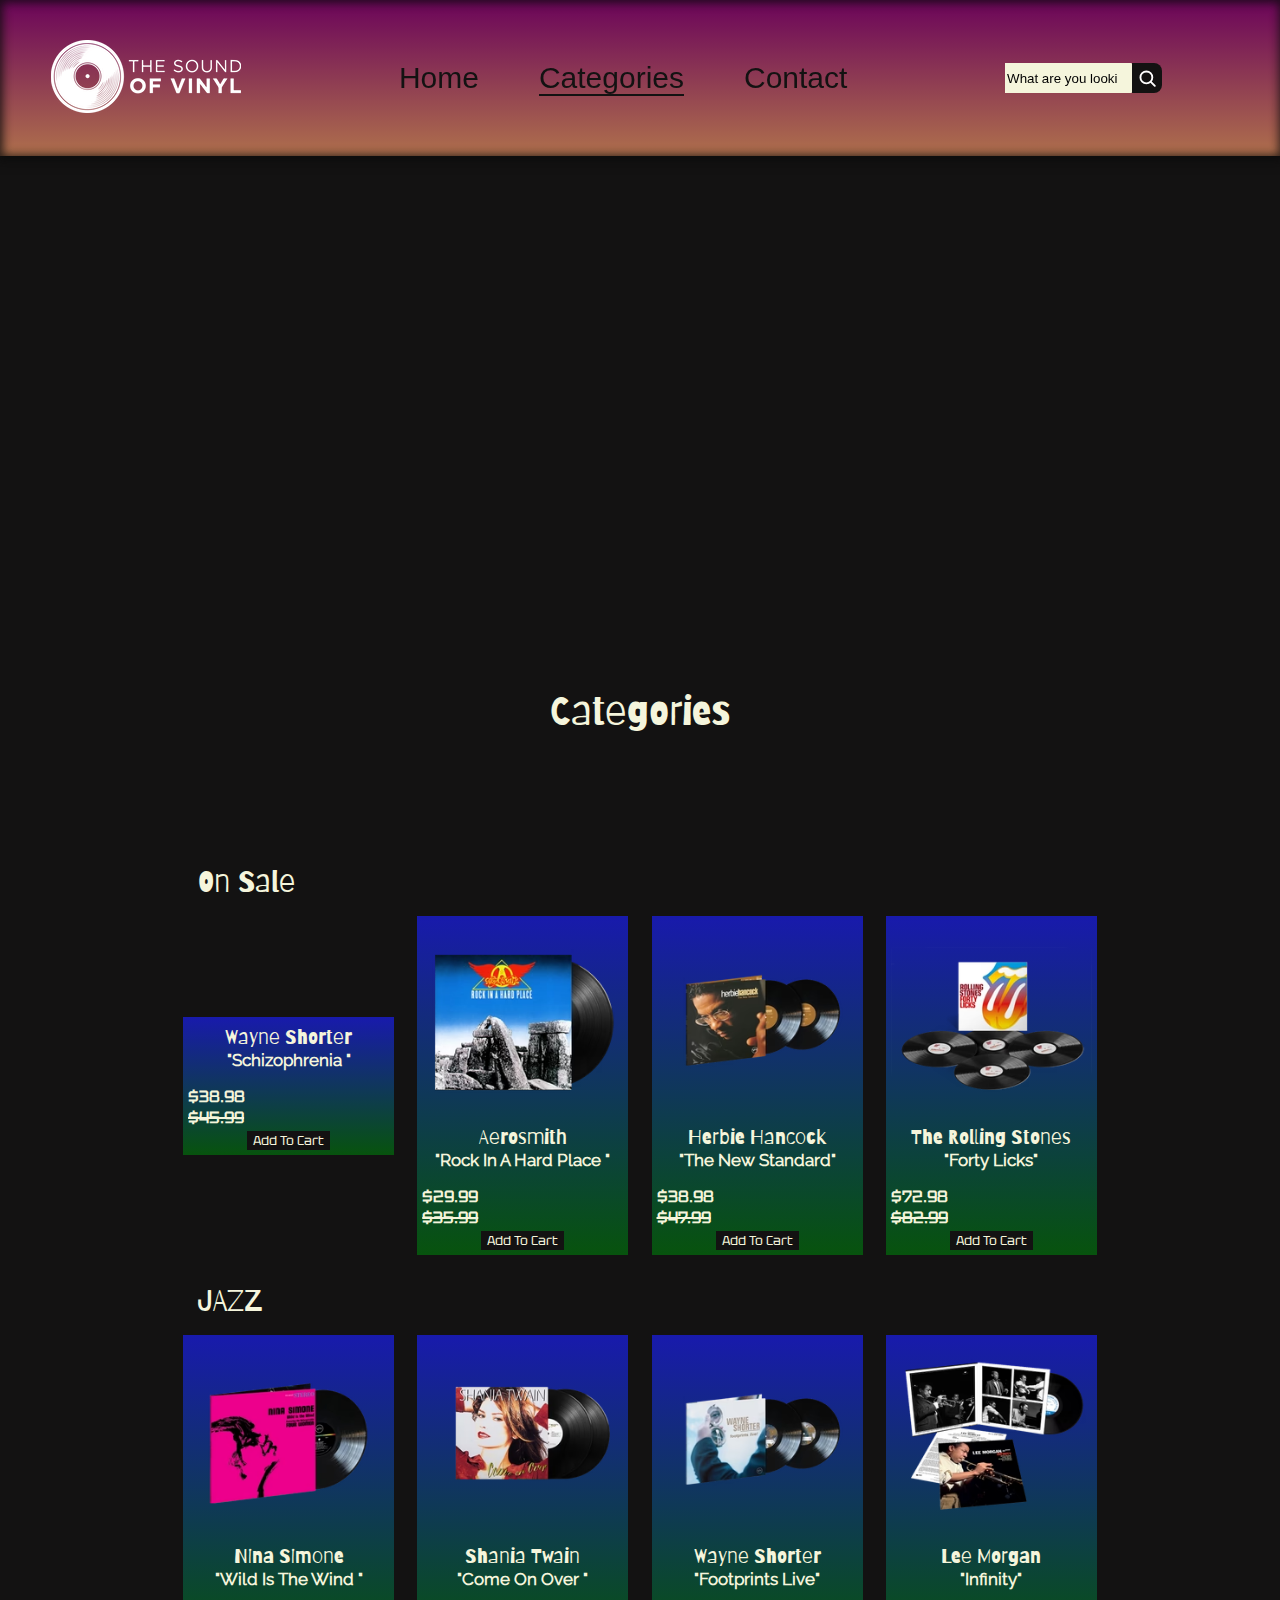
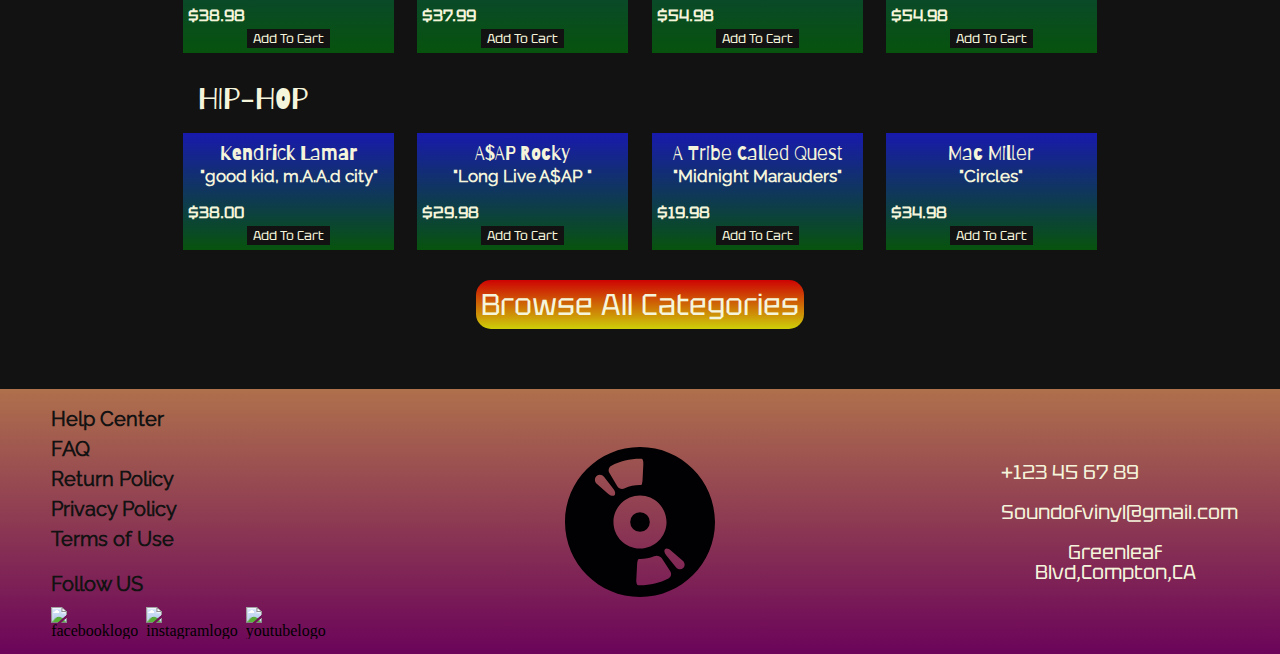
==== commit f39c92fa: "added burger menu" ====
--- a/Categories.html
+++ b/Categories.html
@@ -22,13 +22,14 @@
         <header>
 
             <i class="fa-solid fa-bars"></i>
+            <i class="fa-solid fa-xmark"></i>
             <a href="index.html"><img class="mainlogoimg" src="images/Logo.avif" alt="Logo"></a>
 
             <nav class="header_nav">
                 <ul class="header_ul">
-                    <li><a href="index.html" class="list active">Home</a></li>
-                    <li><a href="Categories.html" class="list inactive">Categories</a></li>
-                    <li><a href="contact.html class:" class="list inactive">Contact</a></li>
+                    <li><a href="index.html" class="list inactive">Home</a></li>
+                    <li><a href="Categories.html" class="list active">Categories</a></li>
+                    <li><a href="contact.html" class="list inactive">Contact</a></li>
                 </ul>
             </nav>
            
@@ -426,7 +427,7 @@
 
 
 
-
+    <script src="script.js"></script>
 </body>
 
 </html>--- a/css/style.css
+++ b/css/style.css
@@ -82,12 +82,13 @@
     gap: 15px;
 }
 
-.fa-bars {
+.fa-bars, .fa-xmark {
     font-size: 25px;
     color: var(--maincolordark);
     display: none;
 
 }
+
 
 .fa-user,
 .fa-cart-shopping {
@@ -124,13 +125,7 @@
     margin-top: 40px;
 }
 
-/* .hidden_search_div{
-    width: 100%;
-    display: flex;
-    align-items: center;
-    justify-content: center;
-    display: none;
-} */
+
 .hidden_search {
     background-image: var(--maincolorblend);
     width: 50%;
@@ -625,6 +620,10 @@
 .footerlogo_hidden {
     display: none;
     width: 100px;
+    animation-name: footer_logo;
+    animation-duration: 10s;
+    animation-timing-function: linear;
+    animation-iteration-count: infinite;
 }
 
 .footer_contact_social {
@@ -932,12 +931,13 @@
 
 /* CONTACT PAGE */
 
-
+.contact_search{
+    margin: 20px auto 0;
+}
 
 
 .contact_page_form {
     width: 50%;
-
     margin: 30px auto 0;
     display: flex;
     flex-direction: column;
@@ -959,9 +959,9 @@
 
 .fullname_email {
 
-    width: 40%;
-    display: flex;
-    justify-content: space-between;
+    width: 45%;
+    display: flex;
+    gap: 10px;
 }
 
 .conctact_inputt {
@@ -1015,6 +1015,8 @@
     margin-top: 50px;
 }
 
+
+
 .find_us {
     width: 55%;
     margin: 60px auto 100px;
--- a/css/smalltablet.css
+++ b/css/smalltablet.css
@@ -33,77 +33,108 @@
     .about_us {
         width: 90%;
     }
+
     /* CATEGORIES */
-    
-    .categories_cover{
-        
+
+    .categories_cover {
+
         height: 250px;
     }
-    @keyframes categories_cover{
+
+    @keyframes categories_cover {
         0% {
             background-image: url(../images/covertablet.webp);
-    
-        }
-    
+
+        }
+
         25% {
             background-image: url(../images/cover\ 4\ tablet.webp);
-    
-    
-        }
-    
+
+
+        }
+
         50% {
             background-image: url(../images/cover\ 2\ tablet.webp);
-    
-        }
-    
+
+        }
+
         75% {
             background-image: url(../images/cover\ 1\ tablet.webp);
-    
-    
-        }
-    
+
+
+        }
+
         100% {
             background-image: url(../images/cover\ 5\ tablet.webp);
-    
-        }
-    
-    }
-    
-    
-    .categories_card4{
-        display: none;
-    }
-    .categories_card{
+
+        }
+
+    }
+
+
+    .categories_card4 {
+        display: none;
+    }
+
+    .categories_card {
         width: 28%;
     }
-    .browseall{
+
+    .browseall {
         font-size: 20px;
     }
 
-   
-    
+
+
 
 }
 
 @media (max-width:820px) {
+
     .fa-bars {
         display: block;
     }
 
     .header_nav {
-        display: none;
+        background-color: var(--maincolordark);
+        padding: 15px 0;
+        width: 20%;
+        position: fixed;
+        display: flex;
+        justify-content: center;
+        align-items: center;
+        left: -20%;
+        top: 100px;
+        transition: 0.6s linear;
+    }
+
+    .header_ul {
+        flex-direction: column;
+    }
+
+    .list {
+        color: var(--maincolor);
+    }
+
+    .active {
+        border-bottom: 2px solid var(--maincolor);
+    }
+    .active_menu{
+        left:0;
     }
 
     .subscribe {
         width: 85%;
     }
-    .about_us_txt{
+
+    .about_us_txt {
         flex-direction: column;
         justify-content: center;
         align-items: center;
         gap: 20px;
     }
-    .about_us_P{
+
+    .about_us_P {
         width: 90%;
     }
 
@@ -118,7 +149,26 @@
     .search_user {
         justify-content: center;
     }
+
+    /* CONTACT */
+    .contact_page_form {
+        width: 80%;
+    }
+
+    .fullname_email {
+        width: 50%;
+    }
+
+    .message_area {
+        width: 70%;
+    }
 }
+
+
+
+
+
+
 
 @media (max-width:700px) {
     .mainlogoimg {
@@ -174,7 +224,7 @@
 
     .footerlogo_hidden {
         display: block;
-        
+
     }
 
     .footer_contact_social {
@@ -190,11 +240,36 @@
 
     /* CATEGORIES */
 
-    .categories_card3{
-        display: none;
-
-    }
-    .categories_card{
+    .categories_card3 {
+        display: none;
+
+    }
+
+    .categories_card {
         width: 40%;
     }
+
+    /* CONTACT */
+    .find_us {
+        width: 90%;
+    }
+
+    .map {
+        width: 80%;
+    }
+
+}
+
+@media (max-width:650px) {
+    .contact_page_form {
+        width: 90%;
+    }
+
+    .fullname_email {
+        width: 55%;
+    }
+
+    .message_area {
+        width: 75%;
+    }
 }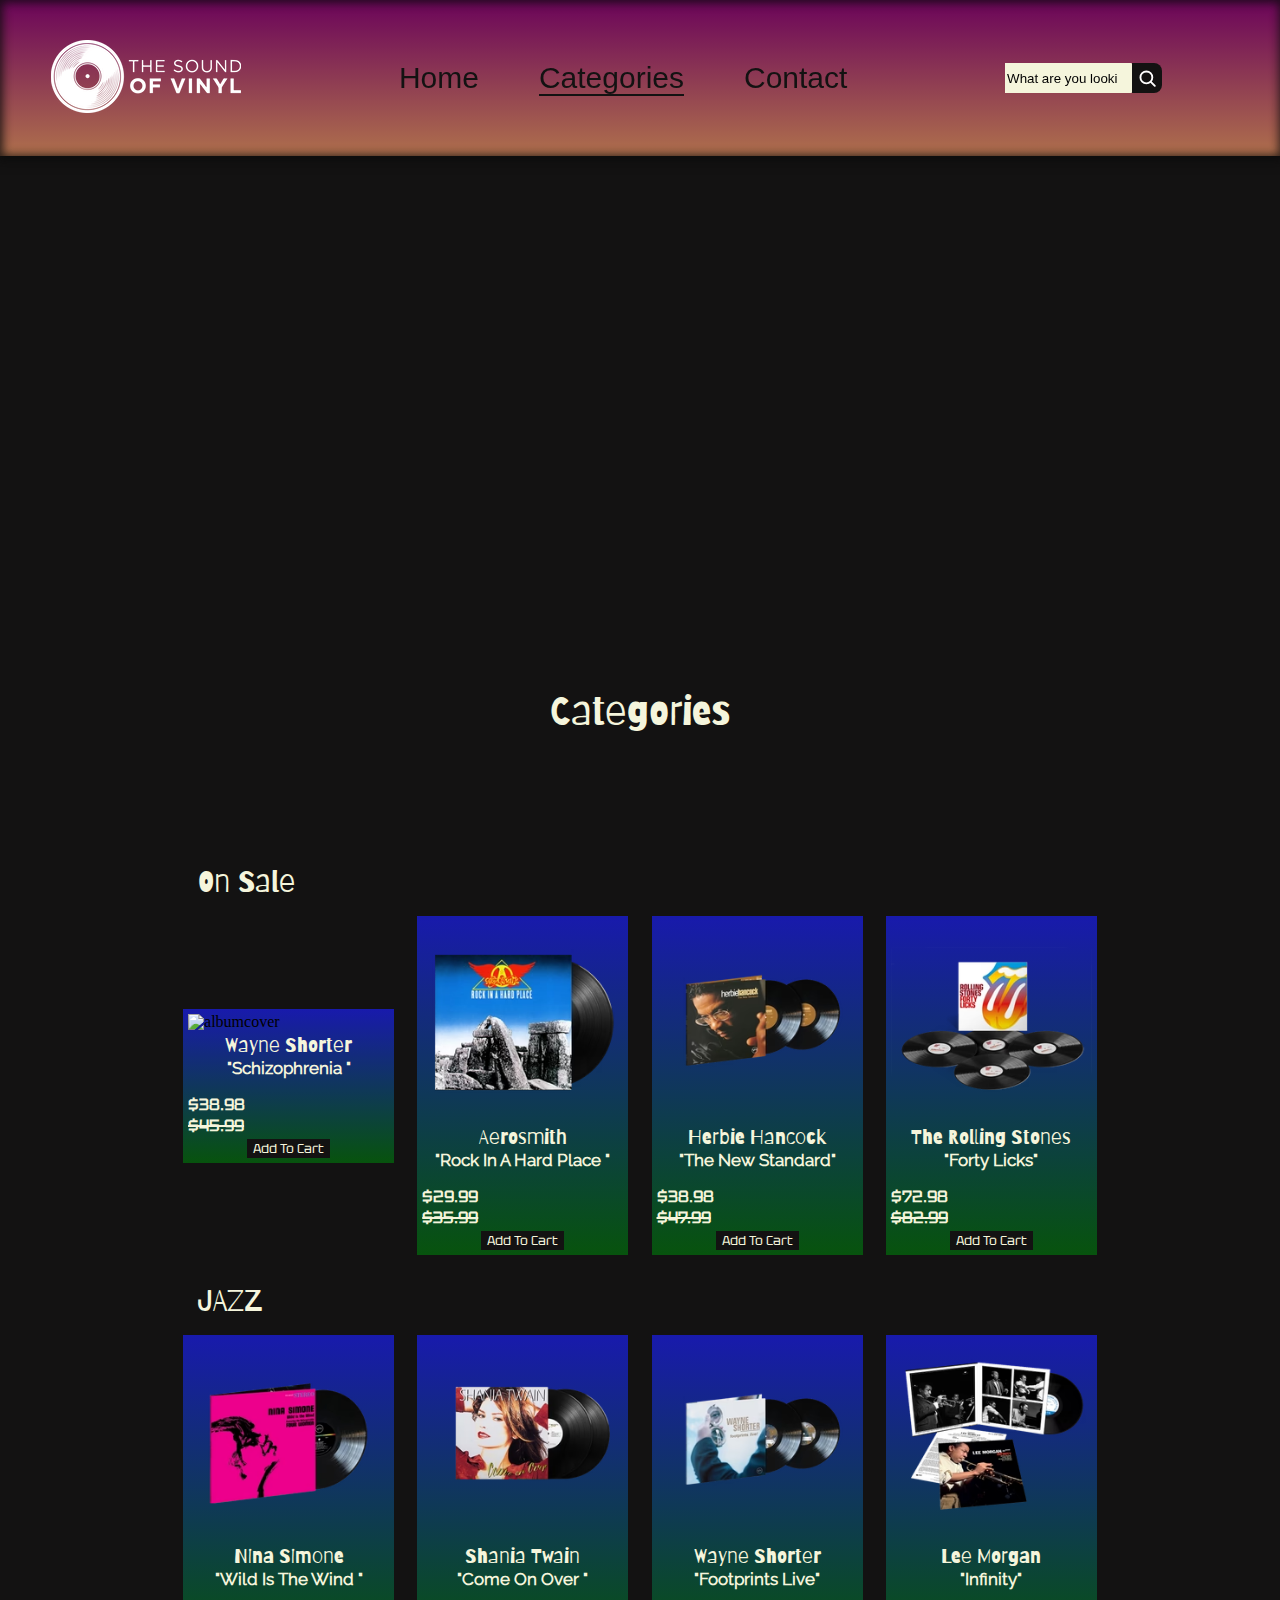
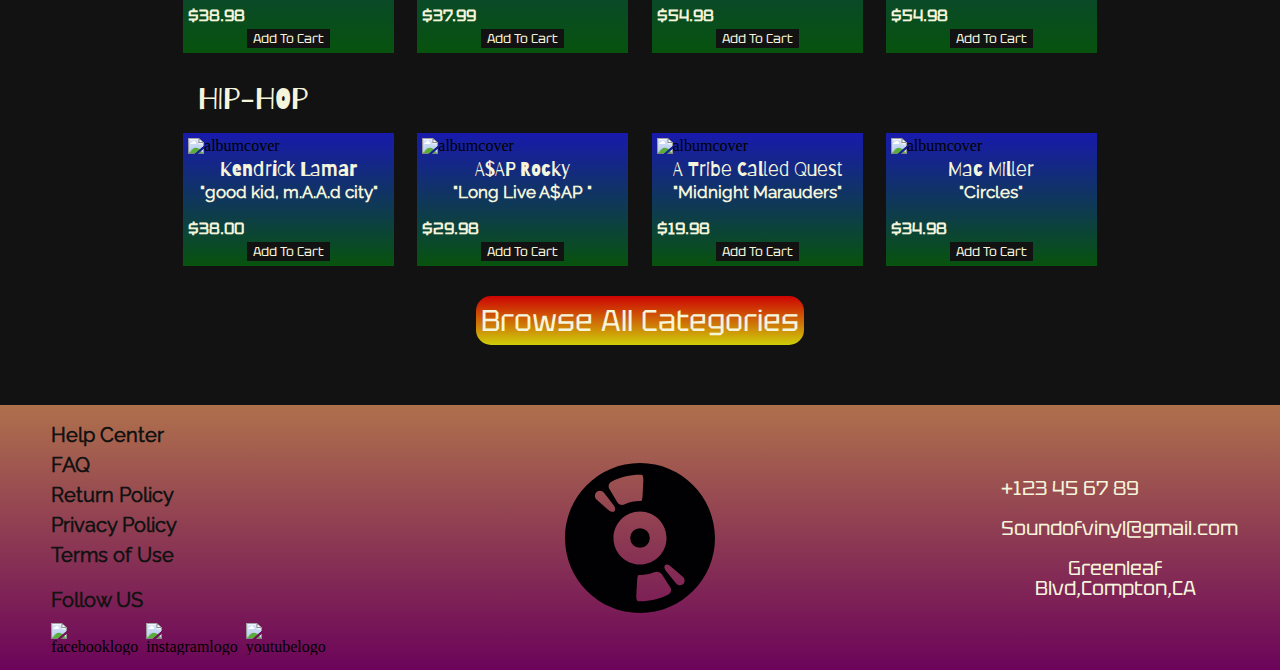
==== commit 8867d3c5: "ALL DONE." ====
--- a/Categories.html
+++ b/Categories.html
@@ -87,7 +87,7 @@
 
                     <div class="categories_card">
 
-                        <img src="categories images/1.avif" alt="" class="card_image_sale">
+                        <img src="categories images/1.avif" alt="albumcover" class="card_image_sale">
                         <h4 class="categories_author">Wayne Shorter</h4>
                         <p class="categories_album">"Schizophrenia "</p>
                         <div class="price_fav">
@@ -104,7 +104,7 @@
 
                     <div class="categories_card categories_card2">
 
-                        <img src="categories images/2.avif" alt="" class="card_image_sale">
+                        <img src="categories images/2.avif" alt="albumcover" class="card_image_sale">
                         <h4 class="categories_author">Aerosmith</h4>
                         <p class="categories_album">"Rock In A Hard Place "</p>
                         <div class="price_fav">
@@ -118,7 +118,7 @@
                     <!-- card3 -->
                     <div class="categories_card categories_card3">
 
-                        <img src="categories images/3.avif" alt="" class="card_image_sale">
+                        <img src="categories images/3.avif" alt="albumcover" class="card_image_sale">
                         <h4 class="categories_author">Herbie Hancock</h4>
                         <p class="categories_album">"The New Standard"</p>
                         <div class="price_fav">
@@ -134,7 +134,7 @@
 
                     <div class="categories_card categories_card4">
 
-                        <img src="categories images/4.avif" alt="" class="card_image_sale">
+                        <img src="categories images/4.avif" alt="albumcover" class="card_image_sale">
                         <h4 class="categories_author">The Rolling Stones</h4>
                         <p class="categories_album">"Forty Licks"</p>
                         <div class="price_fav">
@@ -169,7 +169,7 @@
 
                     <div class="categories_card">
 
-                        <img src="categories images/5.avif" alt="" class="card_image_sale">
+                        <img src="categories images/5.avif" alt="albumcover" class="card_image_sale">
                         <h4 class="categories_author">Nina Simone</h4>
                         <p class="categories_album">"Wild Is The Wind "</p>
                         <div class="price_fav">
@@ -186,7 +186,7 @@
 
                     <div class="categories_card categories_card2">
 
-                        <img src="categories images/6.avif" alt="" class="card_image_sale">
+                        <img src="categories images/6.avif" alt="albumcover" class="card_image_sale">
                         <h4 class="categories_author">Shania Twain</h4>
                         <p class="categories_album">"Come On Over "</p>
                         <div class="price_fav">
@@ -200,7 +200,7 @@
                     <!-- card3 -->
                     <div class="categories_card categories_card3">
 
-                        <img src="categories images/7.avif" alt="" class="card_image_sale">
+                        <img src="categories images/7.avif" alt="albumcover" class="card_image_sale">
                         <h4 class="categories_author">Wayne Shorter</h4>
                         <p class="categories_album">"Footprints Live"</p>
                         <div class="price_fav">
@@ -216,7 +216,7 @@
 
                     <div class="categories_card categories_card4">
 
-                        <img src="categories images/8.avif" alt="" class="card_image_sale">
+                        <img src="categories images/8.avif" alt="albumcover" class="card_image_sale">
                         <h4 class="categories_author">Lee Morgan</h4>
                         <p class="categories_album">"Infinity"</p>
                         <div class="price_fav">
@@ -238,7 +238,7 @@
 
             </section>
 
-
+         <!-- HIP-HOP SECTION -->
 
             <section class="hiphop">
 
@@ -252,7 +252,7 @@
 
                     <div class="categories_card ">
 
-                        <img src="categories images/9.avif" alt="" class="card_image_sale">
+                        <img src="categories images/9.avif" alt="albumcover" class="card_image_sale">
                         <h4 class="categories_author">Kendrick Lamar</h4>
                         <p class="categories_album">"good kid, m.A.A.d city"</p>
                         <div class="price_fav">
@@ -269,7 +269,7 @@
 
                     <div class="categories_card categories_card2">
 
-                        <img src="categories images/10.avif" alt="" class="card_image_sale">
+                        <img src="categories images/10.avif" alt="albumcover" class="card_image_sale">
                         <h4 class="categories_author">A$AP Rocky</h4>
                         <p class="categories_album">"Long Live A$AP "</p>
                         <div class="price_fav">
@@ -283,7 +283,7 @@
                     <!-- card3 -->
                     <div class="categories_card categories_card3">
 
-                        <img src="categories images/11.avif" alt="" class="card_image_sale">
+                        <img src="categories images/11.avif" alt="albumcover" class="card_image_sale">
                         <h4 class="categories_author">A Tribe Called Quest</h4>
                         <p class="categories_album">"Midnight Marauders"</p>
                         <div class="price_fav">
@@ -299,7 +299,7 @@
 
                     <div class="categories_card categories_card4">
 
-                        <img src="categories images/12.avif" alt="" class="card_image_sale">
+                        <img src="categories images/12.avif" alt="albumcover" class="card_image_sale">
                         <h4 class="categories_author">Mac Miller</h4>
                         <p class="categories_album">"Circles"</p>
                         <div class="price_fav">
@@ -314,19 +314,6 @@
 
 
                     <i class="fa-solid fa-forward"></i>
-
-
-
-
-
-
-
-
-
-
-
-
-
 
 
 
@@ -346,7 +333,7 @@
         <!-- FOOTER -->
 
         <footer>
-            <img class="footerlogo_hidden" src="images/vinyl-record-svgrepo-com.svg" alt="">
+            <img class="footerlogo_hidden" src="images/vinyl-record-svgrepo-com.svg" alt="vinyllogo">
            
           <div class="footer_contact_social">
             <div class="socials_txts">
@@ -379,7 +366,7 @@
                 </div>
             </div>
 
-            <img class="footer_logo" src="images/vinyl-record-svgrepo-com.svg" alt="">
+            <img class="footer_logo" src="images/vinyl-record-svgrepo-com.svg" alt="vinyllogo">
 
 
             <div class="footer_contact_div">
--- a/css/style.css
+++ b/css/style.css
@@ -112,7 +112,7 @@
     font-size: 27px;
 }
 
-/* cover */
+/* index page article */
 .indexpagetxt {
     width: 55%;
     padding: 20px 3%;
